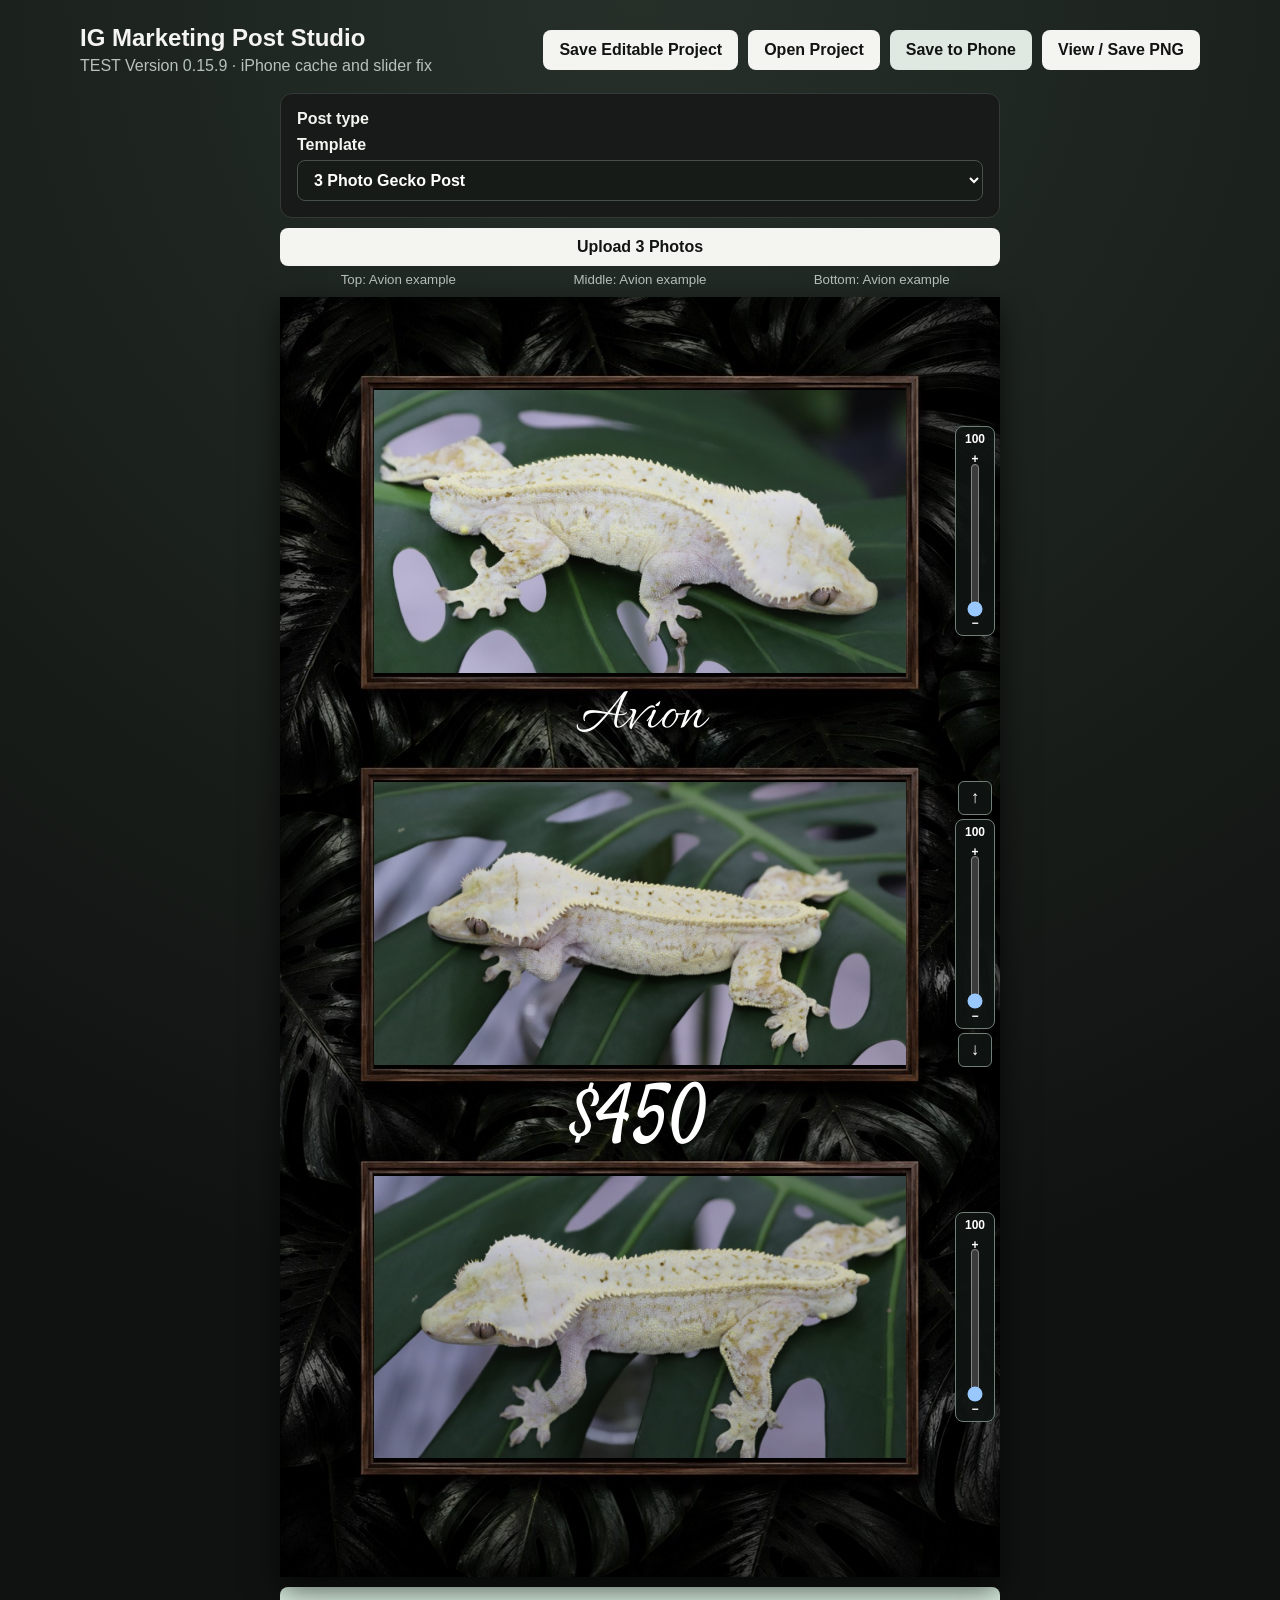
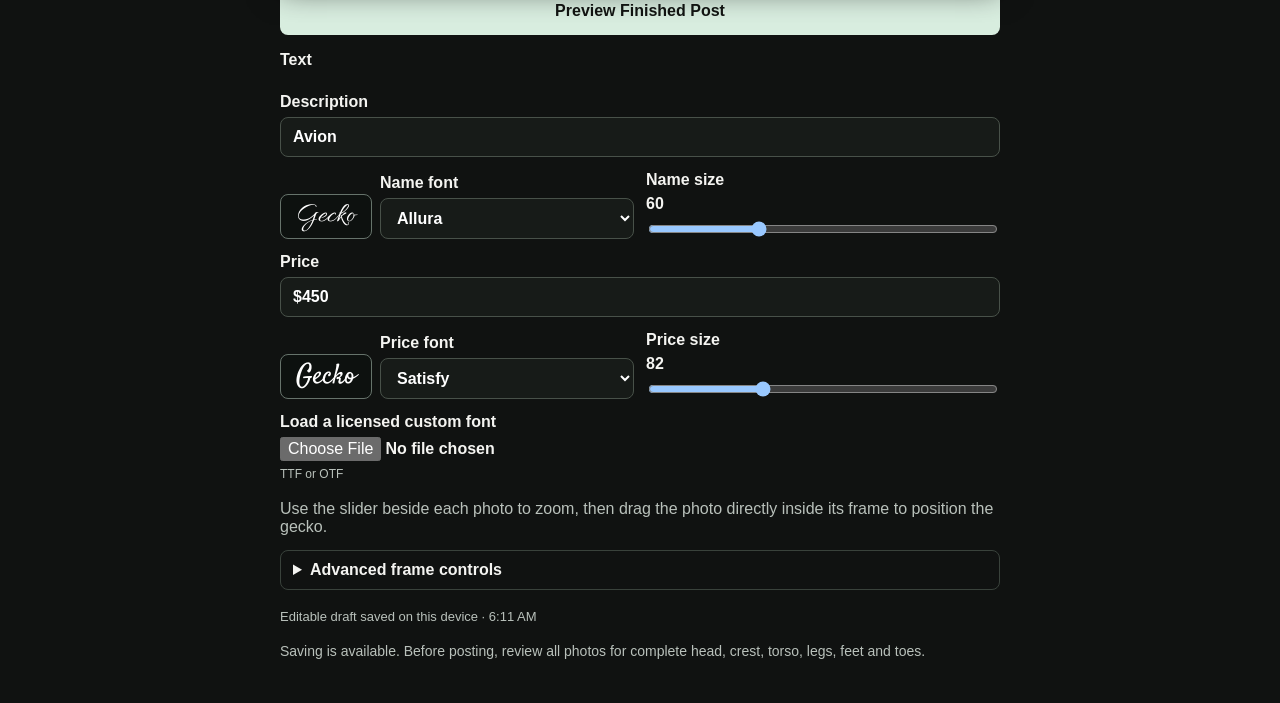
==== test-v159.html @ 281215d4 "Add isolated iPhone UAT for v0.15.9" ====
<!doctype html>
<html lang="en">
<head>
  <meta charset="utf-8">
  <meta name="viewport" content="width=device-width,initial-scale=1">
  <meta name="theme-color" content="#101211">
  <meta name="apple-mobile-web-app-capable" content="yes">
  <meta name="apple-mobile-web-app-status-bar-style" content="black-translucent">
  <meta name="apple-mobile-web-app-title" content="CK Stories Test">
  <title>IG Marketing Post Studio — v0.15.9 Test</title>
  <link rel="apple-touch-icon" href="assets/apple-touch-icon.png">
  <link rel="preconnect" href="https://fonts.googleapis.com">
  <link rel="preconnect" href="https://fonts.gstatic.com" crossorigin>
  <link href="https://fonts.googleapis.com/css2?family=Alex+Brush&family=Allura&family=Birthstone&family=Bonheur+Royale&family=Carattere&family=Caveat:wght@400;500&family=Cedarville+Cursive&family=Corinthia:wght@400;700&family=Dancing+Script:wght@400;500&family=Dawning+of+a+New+Day&family=Ephesis&family=Great+Vibes&family=Homemade+Apple&family=Imperial+Script&family=Italianno&family=Lavishly+Yours&family=Lovers+Quarrel&family=Meow+Script&family=MonteCarlo&family=Mr+De+Haviland&family=Oooh+Baby&family=Parisienne&family=Petit+Formal+Script&family=Pinyon+Script&family=Qwitcher+Grypen:wght@400;700&family=Rochester&family=Sacramento&family=Satisfy&family=Style+Script&family=Tangerine:wght@400;700&family=Waterfall&family=Whisper&family=WindSong:wght@400;500&family=Yellowtail&display=swap" rel="stylesheet">
  <link rel="stylesheet" href="styles.css">
  <link rel="stylesheet" href="styles-v5.css">
  <link rel="stylesheet" href="styles-v6.css">
  <link rel="stylesheet" href="styles-v8.css">
  <link rel="stylesheet" href="styles-v9.css">
  <link rel="stylesheet" href="styles-v10.css">
  <link rel="stylesheet" href="styles-v11.css">
  <link rel="stylesheet" href="styles-v13-v159.css">
  <link rel="stylesheet" href="fontesk-fonts.css">
</head>
<body>
  <main><section class="editor">
    <header>
      <div><h1>IG Marketing Post Studio</h1><p>TEST Version 0.15.9 · iPhone cache and slider fix</p></div>
      <div class="primary-actions"><button id="save-project" type="button">Save Editable Project</button><button id="open-project" type="button">Open Project</button><button id="share" type="button" disabled>Save to Phone</button><button id="export" type="button" disabled>View / Save PNG</button></div>
      <input id="project-file" class="sr-only" type="file" accept=".geckopost,application/json">
    </header>
    <div class="workspace">
      <section class="preview-column">
        <section class="template-controls"><h2>Post type</h2><label>Template<select id="post-type"><option value="three">3 Photo Gecko Post</option><option value="two">2 Photo Gecko Post</option><option value="one">1 Photo Gecko Post</option></select></label><label id="orientation-control" hidden>Photo orientation<select id="photo-orientation"><option value="landscape">Landscape</option><option value="vertical">Vertical</option></select></label></section>
        <section class="upload-strip"><button type="button" id="upload-photos">Upload 3 Photos</button><div class="upload-statuses"><small id="photo-status-1">Top: Avion example</small><small id="photo-status-2">Middle: Avion example</small><small id="photo-status-3">Bottom: Avion example</small></div><input id="photo-files" class="sr-only" type="file" accept="image/jpeg,image/png,image/webp" multiple></section>
        <div class="canvas-stage"><canvas id="story" width="720" height="1280" aria-label="Instagram Story preview"></canvas><div id="photo-controls"></div></div>
        <button id="preview-action" type="button">Preview Finished Post</button>
      </section>
      <aside>
        <h2>Text</h2><label>Description<input id="description" value="Avion"></label>
        <div class="text-controls"><div class="font-choice"><span id="description-font-preview" class="font-sample">Gecko</span><label>Name font<select id="description-font" data-default="Allura"></select></label></div><label>Name size <output id="description-size-value">60</output><input id="description-size" type="range" min="20" max="150" value="60"></label></div>
        <label>Price<input id="price" value="$450"></label>
        <div class="text-controls"><div class="font-choice"><span id="price-font-preview" class="font-sample">Gecko</span><label>Price font<select id="price-font" data-default="Satisfy"></select></label></div><label>Price size <output id="price-size-value">82</output><input id="price-size" type="range" min="36" max="180" value="82"></label></div>
        <label>Load a licensed custom font<input id="custom-font-file" type="file" accept=".ttf,.otf,font/ttf,font/otf"><span id="font-status">TTF or OTF</span></label>
        <p class="hint">Use the slider beside each photo to zoom, then drag the photo directly inside its frame to position the gecko.</p>
        <details><summary>Advanced frame controls</summary><p>Vertical frame growth and movement require a frame-free background plus a transparent frame overlay. They remain locked with the current flattened master to prevent duplicated or damaged frame pixels.</p></details>
        <p id="autosave-status">Editable draft saves automatically on this device.</p><p id="status" role="status">Saving is available.</p>
      </aside>
    </div>
  </section></main>
  <dialog id="save-preview"><div class="save-preview-card"><h2>Save this image to Photos</h2><p>Press and hold the finished image, then choose <strong>Save to Photos</strong> or <strong>Save Image</strong>.</p><img id="save-preview-image" alt="Finished Instagram Story ready to save"><div class="save-preview-actions"><button id="retry-share" type="button">Open Share Sheet</button><button id="close-preview" type="button">Close</button></div></div></dialog>
  <script src="app.js?v=159-test"></script>
</body>
</html>
---- styles.css ----
:root{color-scheme:dark;font-family:Segoe UI,Arial,sans-serif;background:#101211;color:#f4f4f1}*{box-sizing:border-box}body{margin:0;background:radial-gradient(circle at top,#263029,#101211 55%)}main{padding:24px}.editor{max-width:1120px;margin:auto}header{display:flex;align-items:center;justify-content:space-between;gap:20px;margin-bottom:18px}h1{margin:0;font-size:24px}h2{font-size:16px;margin:0 0 10px}p{color:#b9c1bb;margin:5px 0 0}.workspace{display:grid;grid-template-columns:minmax(320px,540px) minmax(280px,1fr);gap:24px;align-items:start}canvas{display:block;width:100%;height:auto;background:#000;box-shadow:0 16px 48px #0008;cursor:grab;touch-action:none}aside{display:grid;gap:14px;position:sticky;top:18px}label{display:grid;gap:6px;font-weight:600}input,button,select{font:inherit}input[type=text],input:not([type]),select{width:100%;padding:10px 12px;border:1px solid #485149;border-radius:8px;background:#171b18;color:#fff}.loaders{padding:12px;border:1px solid #667068;border-radius:10px;background:#1d231f;display:grid;grid-template-columns:repeat(3,1fr);gap:10px}.loaders h2{grid-column:1/-1}.loaders input{max-width:100%;font-size:12px}.text-controls{display:grid;grid-template-columns:1fr 1fr;gap:12px}.text-controls output{font-variant-numeric:tabular-nums}.photo{padding:12px;border:1px solid #39423b;border-radius:10px;background:#171b18}.photo h2{font-size:16px;margin:0 0 10px}.row{display:grid;grid-template-columns:72px 1fr 48px;gap:8px;align-items:center;margin:8px 0}.row output{text-align:right;font-variant-numeric:tabular-nums}.safe{display:flex;grid-template-columns:none;align-items:flex-start;gap:8px;font-weight:500;margin-top:10px}.safe input{margin-top:3px}details{padding:10px 12px;border:1px solid #39423b;border-radius:8px}summary{cursor:pointer;font-weight:700}button{padding:11px 16px;border:0;border-radius:8px;background:#f4f4f1;color:#121412;font-weight:700;cursor:pointer}button:disabled{opacity:.35;cursor:not-allowed}#status{font-size:14px}@media(max-width:760px){main{padding:14px}.workspace{grid-template-columns:1fr}.text-controls,.loaders{grid-template-columns:1fr}.loaders h2{grid-column:auto}aside{position:static}}
---- styles-v5.css ----
.loaders label {
  padding: 10px;
  background: #111512;
  border-radius: 8px;
}

.loaders input[type="file"] {
  width: 100%;
  padding: 8px 0;
}

.loaders span,
#font-status {
  color: #b9c1bb;
  font-size: 12px;
  font-weight: 400;
  overflow-wrap: anywhere;
}
---- styles-v6.css ----
.sr-only{position:absolute;width:1px;height:1px;padding:0;margin:-1px;overflow:hidden;clip:rect(0,0,0,0);white-space:nowrap;border:0}
.drop-zone{min-height:126px;padding:14px;border:2px dashed #69766c;border-radius:10px;background:#111512;display:flex;flex-direction:column;align-items:center;justify-content:center;gap:7px;text-align:center;cursor:pointer;transition:background .15s,border-color .15s}
.drop-zone:hover,.drop-zone.dragging{background:#263129;border-color:#fff}
.drop-zone.loaded{border-style:solid;border-color:#9db6a2}
.drop-zone span,.drop-zone small{color:#b9c1bb}
.drop-zone small{overflow-wrap:anywhere}
---- styles-v8.css ----
.photo-order{padding:12px;border:1px solid #667068;border-radius:10px;background:#171b18;display:grid;gap:8px}
.order-row{display:flex;align-items:center;justify-content:space-between;gap:12px;padding:8px 0;border-bottom:1px solid #39423b}
.order-row:last-child{border-bottom:0}
.order-row>div{display:flex;flex-direction:column;gap:5px}
.order-button{width:38px;height:30px;padding:0;font-size:20px;line-height:1}
---- styles-v9.css ----
.compact-photos .order-row{display:grid;grid-template-columns:1fr auto auto}
.compact-photos .order-row>span{display:grid;gap:3px}
.compact-photos small{color:#b9c1bb;font-weight:400;overflow-wrap:anywhere}
.upload-button{padding:8px 14px}
---- styles-v10.css ----
.primary-actions{display:flex;gap:10px;flex-wrap:wrap;justify-content:flex-end}
#share{background:#dfe9e1}
@media(max-width:760px){main{padding:10px}header{align-items:stretch;flex-direction:column}.primary-actions{display:grid;grid-template-columns:1fr 1fr;position:sticky;top:0;z-index:5;background:#101211;padding:8px 0}.primary-actions button{padding:14px 8px}.workspace{gap:14px}canvas{box-shadow:none}.compact-photos .order-row{grid-template-columns:1fr auto auto}.upload-button{min-height:44px}.order-button{width:44px;height:36px}input[type="range"]{min-height:32px}aside{gap:12px}}
---- styles-v11.css ----
.template-controls{display:grid;gap:.7rem;padding:1rem;border:1px solid #343936;border-radius:12px;background:#171a18}
.template-controls h2{margin:0}
.template-controls label{margin:0}
[hidden]{display:none!important}
---- styles-v13-v159.css ----
#autosave-status{font-size:13px}
#share:disabled,#export:disabled{opacity:.62;background:#7f8881;color:#fff}
#save-preview{width:min(94vw,620px);max-height:94vh;padding:0;border:1px solid #516057;border-radius:16px;background:#101412;color:#fff}
#save-preview::backdrop{background:#000c}
.save-preview-card{padding:18px;text-align:center}.save-preview-card h2{margin:0 0 8px}.save-preview-card p{line-height:1.4}
#save-preview-image{display:block;max-width:100%;max-height:68vh;margin:12px auto;border:1px solid #66736b;background:#000;touch-action:auto;-webkit-user-select:auto;user-select:auto}
.save-preview-actions{display:flex;gap:10px;justify-content:center}.save-preview-actions button{min-height:48px}
.workspace{display:block}.preview-column,aside{width:min(100%,720px);margin:0 auto}.preview-column{display:grid;gap:10px}.template-controls{display:grid;gap:8px}
.upload-strip{display:grid;gap:6px}.upload-strip button{width:100%;padding:10px 8px}.upload-statuses{display:grid;grid-template-columns:repeat(3,1fr);gap:5px}.upload-strip small{overflow:hidden;text-overflow:ellipsis;white-space:nowrap;color:#b9c1bb;text-align:center}
.canvas-stage{position:relative;width:100%;aspect-ratio:9/16;background:#0b100e;overflow:hidden;box-shadow:0 12px 30px #000a}.canvas-stage canvas{width:100%;height:100%;object-fit:contain;touch-action:none;box-shadow:none}
#photo-controls{position:absolute;inset:0;pointer-events:none}.photo-compact{position:absolute;right:5px;transform:translateY(-50%);z-index:4;padding:0;border:0;pointer-events:auto}.photo-compact:nth-child(2){display:flex;flex-direction:column;align-items:center;gap:4px}
.zoom-control{position:relative;display:block;width:40px;height:210px;padding:0;border:1px solid #718077;border-radius:8px;background:#101412ed;color:#fff;font-size:12px}.zoom-control input{position:absolute;left:50%;top:54%;width:154px;height:28px;margin:0;transform:translate(-50%,-50%) rotate(-90deg);transform-origin:center;writing-mode:horizontal-tb;direction:ltr}.zoom-control span{position:absolute;left:0;width:100%;text-align:center;font-weight:700}.zoom-control span:first-child{bottom:5px}.zoom-control span:nth-of-type(2){top:25px}.zoom-control output{position:absolute;top:5px;left:0;width:100%;text-align:center;font-size:12px}.photo-compact:nth-child(2) .zoom-control{order:1}.middle-order{display:contents}.middle-order button{width:34px;height:34px;padding:0;border:1px solid #718077;border-radius:6px;background:#101412e8;color:#fff;font-size:17px}.middle-order button:first-child{order:0}.middle-order button:last-child{order:2}
#preview-action{width:100%;min-height:48px;background:#d9eee0}aside{position:static;margin-top:16px;padding-bottom:20px}
.font-choice{display:grid;grid-template-columns:minmax(68px,92px) minmax(0,1fr);gap:8px;align-items:end}.font-sample{display:flex;align-items:center;justify-content:center;min-height:45px;padding:4px;border:1px solid #66736b;border-radius:8px;background:#0d110f;color:#fff;font-size:28px;font-weight:400;line-height:1;overflow:hidden}.font-choice label{min-width:0}.font-choice select{min-width:0}
@media(max-width:900px){
body{padding-bottom:78px}main{padding:0}header{margin:0;padding:12px 14px}.primary-actions{position:fixed;left:0;right:0;bottom:0;top:auto;z-index:20;grid-template-columns:repeat(4,1fr);gap:4px;padding:7px;background:#101211f2;border-top:1px solid #39423b}.primary-actions button{min-height:54px;padding:7px 4px;font-size:12px;line-height:1.15}
.preview-column{width:100%}.template-controls,.upload-strip{padding:0 10px}.template-controls h2{display:none}.template-controls label{grid-template-columns:78px 1fr;align-items:center}.upload-strip{gap:5px}.upload-strip button{font-size:13px;min-height:44px}.upload-strip small{font-size:10px}
.canvas-stage{width:100%;height:auto;aspect-ratio:9/16}.canvas-stage canvas{touch-action:none}#preview-action{border-radius:0}aside{width:100%;padding:0 14px 14px;margin-top:14px}.text-controls{grid-template-columns:minmax(0,1.3fr) minmax(0,1fr)}.font-choice{grid-template-columns:74px minmax(0,1fr);gap:6px}.font-sample{font-size:24px}.zoom-control{width:38px;height:190px}.zoom-control input{width:138px;height:30px}
}
---- fontesk-fonts.css ----
@font-face{font-family:'Kipish';src:url('assets/fonts/kipish-regular.ttf') format('truetype');font-display:swap}
@font-face{font-family:'Witchwoode';src:url('assets/fonts/witchwoode-regular.woff2') format('woff2');font-display:swap}
@font-face{font-family:'Royalty Free';src:url('assets/fonts/royalty-free.ttf') format('truetype');font-display:swap}
@font-face{font-family:'Sekaiwo';src:url('assets/fonts/sekaiwo-regular.ttf') format('truetype');font-display:swap}
@font-face{font-family:'Showclick';src:url('assets/fonts/showclick.ttf') format('truetype');font-display:swap}
@font-face{font-family:'Marti';src:url('assets/fonts/marti.otf') format('opentype');font-display:swap}
@font-face{font-family:'Star Rust';src:url('assets/fonts/star-rust.otf') format('opentype');font-display:swap}
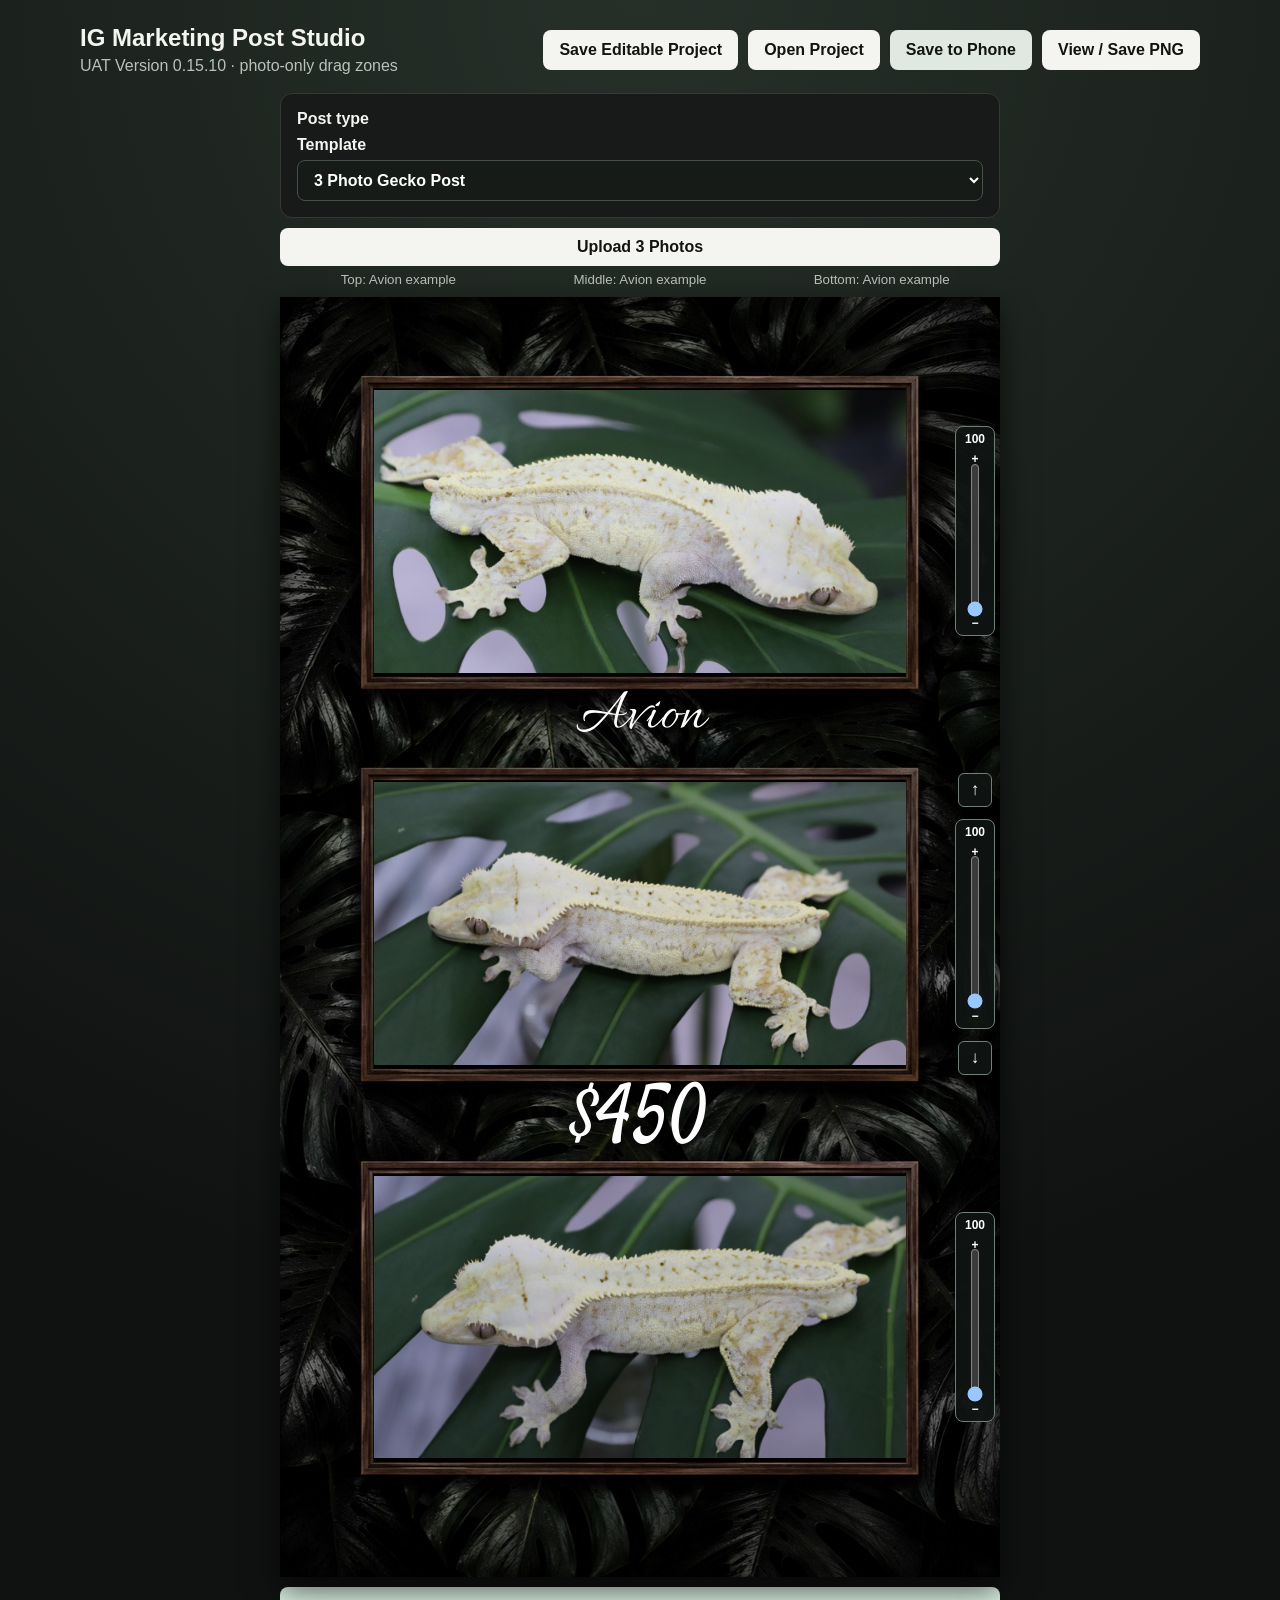
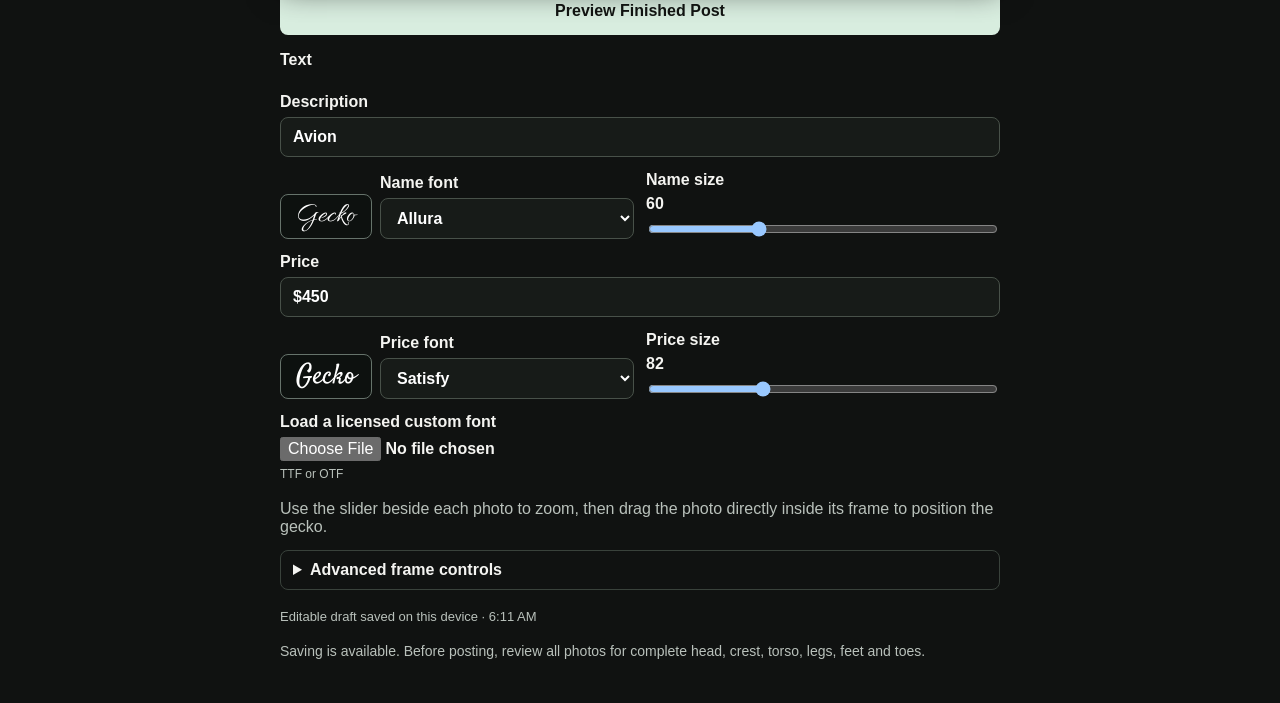
==== commit c665087c: "Improve iPhone scrolling in UAT v0.15.10" ====
--- a/test-v159.html
+++ b/test-v159.html
@@ -25,7 +25,7 @@
 <body>
   <main><section class="editor">
     <header>
-      <div><h1>IG Marketing Post Studio</h1><p>TEST Version 0.15.9 · iPhone cache and slider fix</p></div>
+      <div><h1>IG Marketing Post Studio</h1><p>UAT Version 0.15.10 · photo-only drag zones</p></div>
       <div class="primary-actions"><button id="save-project" type="button">Save Editable Project</button><button id="open-project" type="button">Open Project</button><button id="share" type="button" disabled>Save to Phone</button><button id="export" type="button" disabled>View / Save PNG</button></div>
       <input id="project-file" class="sr-only" type="file" accept=".geckopost,application/json">
     </header>
@@ -50,5 +50,6 @@
   </section></main>
   <dialog id="save-preview"><div class="save-preview-card"><h2>Save this image to Photos</h2><p>Press and hold the finished image, then choose <strong>Save to Photos</strong> or <strong>Save Image</strong>.</p><img id="save-preview-image" alt="Finished Instagram Story ready to save"><div class="save-preview-actions"><button id="retry-share" type="button">Open Share Sheet</button><button id="close-preview" type="button">Close</button></div></div></dialog>
   <script src="app.js?v=159-test"></script>
+  <script src="uat-v1510.js"></script>
 </body>
 </html>
--- a/styles-v13-v159.css
+++ b/styles-v13-v159.css
@@ -7,13 +7,13 @@
 .save-preview-actions{display:flex;gap:10px;justify-content:center}.save-preview-actions button{min-height:48px}
 .workspace{display:block}.preview-column,aside{width:min(100%,720px);margin:0 auto}.preview-column{display:grid;gap:10px}.template-controls{display:grid;gap:8px}
 .upload-strip{display:grid;gap:6px}.upload-strip button{width:100%;padding:10px 8px}.upload-statuses{display:grid;grid-template-columns:repeat(3,1fr);gap:5px}.upload-strip small{overflow:hidden;text-overflow:ellipsis;white-space:nowrap;color:#b9c1bb;text-align:center}
-.canvas-stage{position:relative;width:100%;aspect-ratio:9/16;background:#0b100e;overflow:hidden;box-shadow:0 12px 30px #000a}.canvas-stage canvas{width:100%;height:100%;object-fit:contain;touch-action:none;box-shadow:none}
-#photo-controls{position:absolute;inset:0;pointer-events:none}.photo-compact{position:absolute;right:5px;transform:translateY(-50%);z-index:4;padding:0;border:0;pointer-events:auto}.photo-compact:nth-child(2){display:flex;flex-direction:column;align-items:center;gap:4px}
-.zoom-control{position:relative;display:block;width:40px;height:210px;padding:0;border:1px solid #718077;border-radius:8px;background:#101412ed;color:#fff;font-size:12px}.zoom-control input{position:absolute;left:50%;top:54%;width:154px;height:28px;margin:0;transform:translate(-50%,-50%) rotate(-90deg);transform-origin:center;writing-mode:horizontal-tb;direction:ltr}.zoom-control span{position:absolute;left:0;width:100%;text-align:center;font-weight:700}.zoom-control span:first-child{bottom:5px}.zoom-control span:nth-of-type(2){top:25px}.zoom-control output{position:absolute;top:5px;left:0;width:100%;text-align:center;font-size:12px}.photo-compact:nth-child(2) .zoom-control{order:1}.middle-order{display:contents}.middle-order button{width:34px;height:34px;padding:0;border:1px solid #718077;border-radius:6px;background:#101412e8;color:#fff;font-size:17px}.middle-order button:first-child{order:0}.middle-order button:last-child{order:2}
+.canvas-stage{position:relative;width:100%;aspect-ratio:9/16;background:#0b100e;overflow:hidden;box-shadow:0 12px 30px #000a}.canvas-stage canvas{width:100%;height:100%;object-fit:contain;touch-action:pan-y;box-shadow:none}
+#photo-controls{position:absolute;inset:0;pointer-events:none}.photo-drag-zone{position:absolute;z-index:3;pointer-events:auto;touch-action:none}.photo-compact{position:absolute;right:5px;transform:translateY(-50%);z-index:4;padding:0;border:0;pointer-events:auto}.photo-compact.middle-photo-control{display:flex;flex-direction:column;align-items:center;gap:12px}
+.zoom-control{position:relative;display:block;width:40px;height:210px;padding:0;border:1px solid #718077;border-radius:8px;background:#101412ed;color:#fff;font-size:12px}.zoom-control input{position:absolute;left:50%;top:54%;width:154px;height:28px;margin:0;transform:translate(-50%,-50%) rotate(-90deg);transform-origin:center;writing-mode:horizontal-tb;direction:ltr}.zoom-control span{position:absolute;left:0;width:100%;text-align:center;font-weight:700}.zoom-control span:first-child{bottom:5px}.zoom-control span:nth-of-type(2){top:25px}.zoom-control output{position:absolute;top:5px;left:0;width:100%;text-align:center;font-size:12px}.photo-compact.middle-photo-control .zoom-control{order:1}.middle-order{display:contents}.middle-order button{width:34px;height:34px;padding:0;border:1px solid #718077;border-radius:6px;background:#101412e8;color:#fff;font-size:17px}.middle-order button:first-child{order:0}.middle-order button:last-child{order:2}
 #preview-action{width:100%;min-height:48px;background:#d9eee0}aside{position:static;margin-top:16px;padding-bottom:20px}
 .font-choice{display:grid;grid-template-columns:minmax(68px,92px) minmax(0,1fr);gap:8px;align-items:end}.font-sample{display:flex;align-items:center;justify-content:center;min-height:45px;padding:4px;border:1px solid #66736b;border-radius:8px;background:#0d110f;color:#fff;font-size:28px;font-weight:400;line-height:1;overflow:hidden}.font-choice label{min-width:0}.font-choice select{min-width:0}
 @media(max-width:900px){
-body{padding-bottom:78px}main{padding:0}header{margin:0;padding:12px 14px}.primary-actions{position:fixed;left:0;right:0;bottom:0;top:auto;z-index:20;grid-template-columns:repeat(4,1fr);gap:4px;padding:7px;background:#101211f2;border-top:1px solid #39423b}.primary-actions button{min-height:54px;padding:7px 4px;font-size:12px;line-height:1.15}
+body{padding-bottom:118px;scroll-padding-bottom:118px}main{padding:0}header{margin:0;padding:12px 14px}.primary-actions{position:fixed;left:0;right:0;bottom:0;top:auto;z-index:20;grid-template-columns:repeat(4,1fr);gap:4px;padding:7px calc(7px + env(safe-area-inset-right)) calc(7px + env(safe-area-inset-bottom)) calc(7px + env(safe-area-inset-left));background:#101211f2;border-top:1px solid #39423b}.primary-actions button{min-height:54px;padding:7px 4px;font-size:12px;line-height:1.15}
 .preview-column{width:100%}.template-controls,.upload-strip{padding:0 10px}.template-controls h2{display:none}.template-controls label{grid-template-columns:78px 1fr;align-items:center}.upload-strip{gap:5px}.upload-strip button{font-size:13px;min-height:44px}.upload-strip small{font-size:10px}
-.canvas-stage{width:100%;height:auto;aspect-ratio:9/16}.canvas-stage canvas{touch-action:none}#preview-action{border-radius:0}aside{width:100%;padding:0 14px 14px;margin-top:14px}.text-controls{grid-template-columns:minmax(0,1.3fr) minmax(0,1fr)}.font-choice{grid-template-columns:74px minmax(0,1fr);gap:6px}.font-sample{font-size:24px}.zoom-control{width:38px;height:190px}.zoom-control input{width:138px;height:30px}
+.canvas-stage{width:100%;height:auto;aspect-ratio:9/16}.canvas-stage canvas{touch-action:pan-y}#preview-action{border-radius:0}aside{width:100%;padding:0 14px 48px;margin-top:14px}.text-controls{grid-template-columns:minmax(0,1.3fr) minmax(0,1fr)}.font-choice{grid-template-columns:74px minmax(0,1fr);gap:6px}.font-sample{font-size:24px}.zoom-control{width:38px;height:190px}.zoom-control input{width:138px;height:30px}
 }
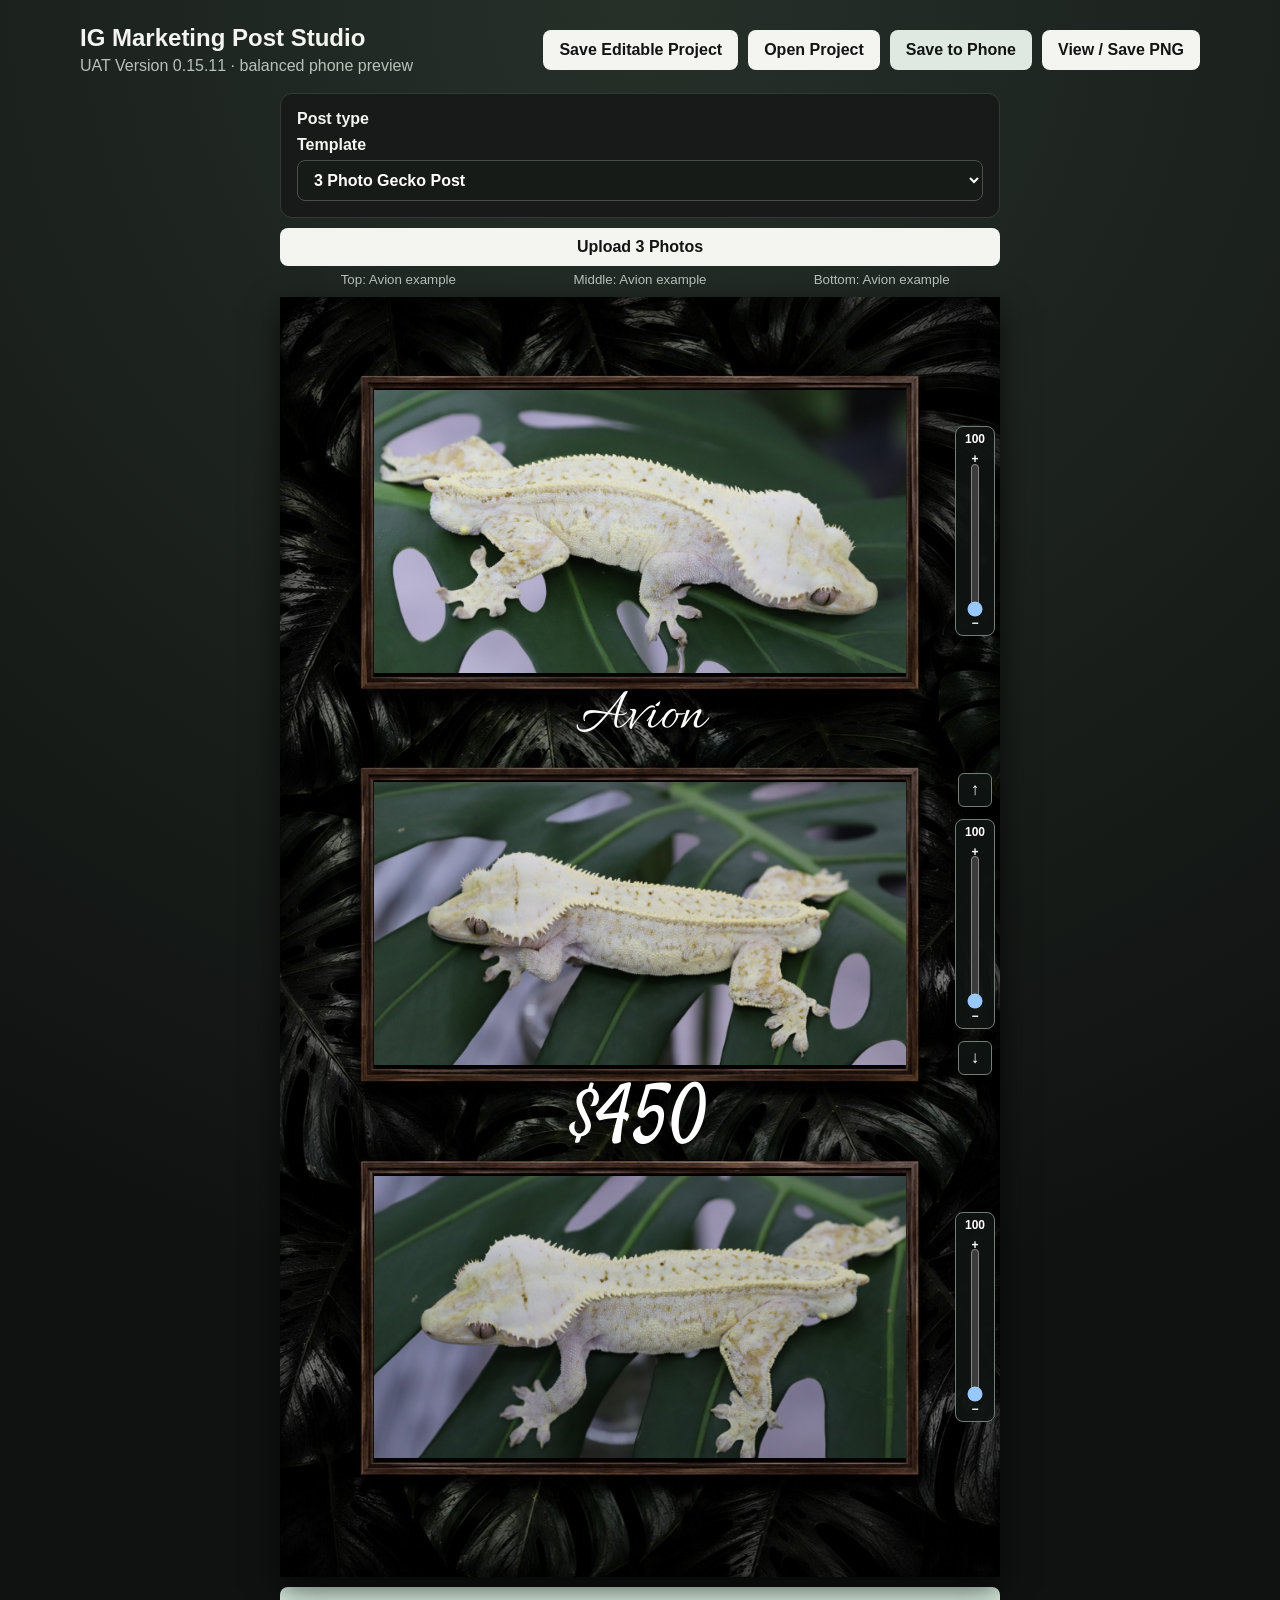
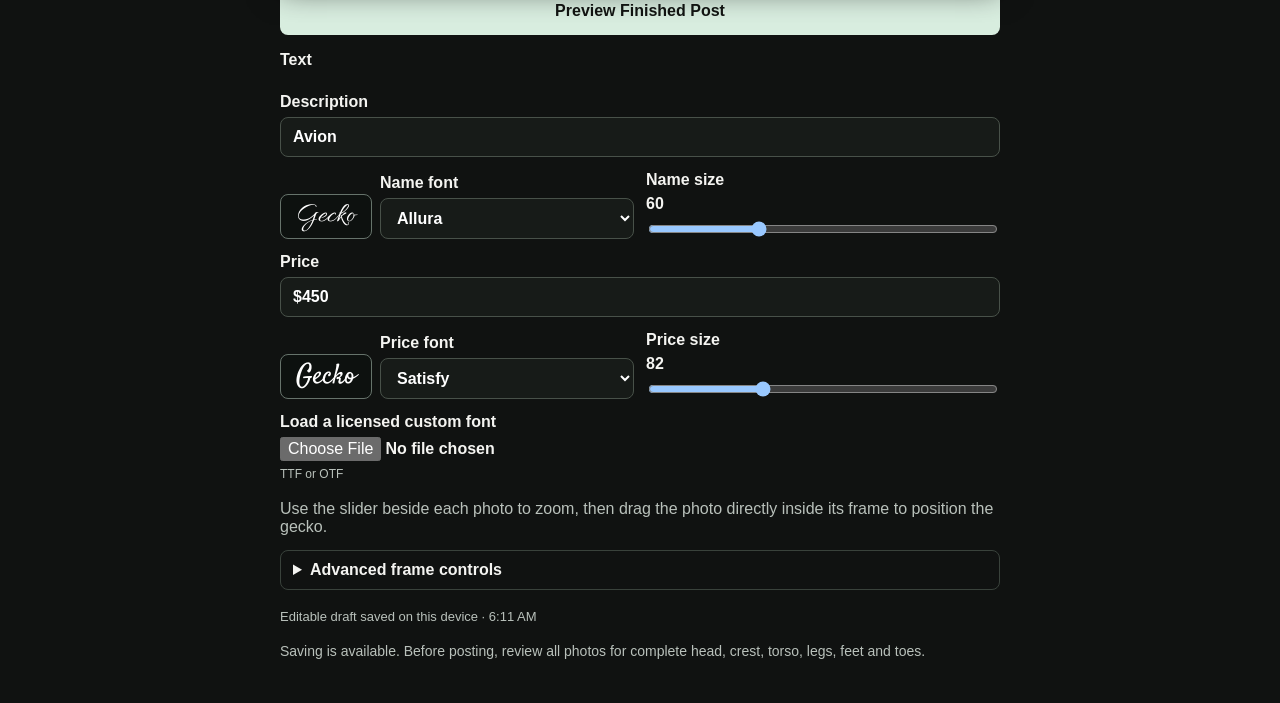
==== commit 2fa7eef1: "Balance phone preview and two-photo layout in UAT" ====
--- a/test-v159.html
+++ b/test-v159.html
@@ -19,13 +19,13 @@
   <link rel="stylesheet" href="styles-v9.css">
   <link rel="stylesheet" href="styles-v10.css">
   <link rel="stylesheet" href="styles-v11.css">
-  <link rel="stylesheet" href="styles-v13-v159.css">
+  <link rel="stylesheet" href="styles-v13-v159.css?v=1511">
   <link rel="stylesheet" href="fontesk-fonts.css">
 </head>
 <body>
   <main><section class="editor">
     <header>
-      <div><h1>IG Marketing Post Studio</h1><p>UAT Version 0.15.10 · photo-only drag zones</p></div>
+      <div><h1>IG Marketing Post Studio</h1><p>UAT Version 0.15.11 · balanced phone preview</p></div>
       <div class="primary-actions"><button id="save-project" type="button">Save Editable Project</button><button id="open-project" type="button">Open Project</button><button id="share" type="button" disabled>Save to Phone</button><button id="export" type="button" disabled>View / Save PNG</button></div>
       <input id="project-file" class="sr-only" type="file" accept=".geckopost,application/json">
     </header>
@@ -50,6 +50,6 @@
   </section></main>
   <dialog id="save-preview"><div class="save-preview-card"><h2>Save this image to Photos</h2><p>Press and hold the finished image, then choose <strong>Save to Photos</strong> or <strong>Save Image</strong>.</p><img id="save-preview-image" alt="Finished Instagram Story ready to save"><div class="save-preview-actions"><button id="retry-share" type="button">Open Share Sheet</button><button id="close-preview" type="button">Close</button></div></div></dialog>
   <script src="app.js?v=159-test"></script>
-  <script src="uat-v1510.js"></script>
+  <script src="uat-v1510.js?v=1511"></script>
 </body>
 </html>
--- a/styles-v13-v159.css
+++ b/styles-v13-v159.css
@@ -9,11 +9,11 @@
 .upload-strip{display:grid;gap:6px}.upload-strip button{width:100%;padding:10px 8px}.upload-statuses{display:grid;grid-template-columns:repeat(3,1fr);gap:5px}.upload-strip small{overflow:hidden;text-overflow:ellipsis;white-space:nowrap;color:#b9c1bb;text-align:center}
 .canvas-stage{position:relative;width:100%;aspect-ratio:9/16;background:#0b100e;overflow:hidden;box-shadow:0 12px 30px #000a}.canvas-stage canvas{width:100%;height:100%;object-fit:contain;touch-action:pan-y;box-shadow:none}
 #photo-controls{position:absolute;inset:0;pointer-events:none}.photo-drag-zone{position:absolute;z-index:3;pointer-events:auto;touch-action:none}.photo-compact{position:absolute;right:5px;transform:translateY(-50%);z-index:4;padding:0;border:0;pointer-events:auto}.photo-compact.middle-photo-control{display:flex;flex-direction:column;align-items:center;gap:12px}
-.zoom-control{position:relative;display:block;width:40px;height:210px;padding:0;border:1px solid #718077;border-radius:8px;background:#101412ed;color:#fff;font-size:12px}.zoom-control input{position:absolute;left:50%;top:54%;width:154px;height:28px;margin:0;transform:translate(-50%,-50%) rotate(-90deg);transform-origin:center;writing-mode:horizontal-tb;direction:ltr}.zoom-control span{position:absolute;left:0;width:100%;text-align:center;font-weight:700}.zoom-control span:first-child{bottom:5px}.zoom-control span:nth-of-type(2){top:25px}.zoom-control output{position:absolute;top:5px;left:0;width:100%;text-align:center;font-size:12px}.photo-compact.middle-photo-control .zoom-control{order:1}.middle-order{display:contents}.middle-order button{width:34px;height:34px;padding:0;border:1px solid #718077;border-radius:6px;background:#101412e8;color:#fff;font-size:17px}.middle-order button:first-child{order:0}.middle-order button:last-child{order:2}
+.zoom-control{position:relative;display:block;width:40px;height:210px;padding:0;border:1px solid #718077;border-radius:8px;background:#101412ed;color:#fff;font-size:12px}.zoom-control input{position:absolute;left:50%;top:54%;width:154px;height:28px;margin:0;transform:translate(-50%,-50%) rotate(-90deg);transform-origin:center;writing-mode:horizontal-tb;direction:ltr}.zoom-control span{position:absolute;left:0;width:100%;text-align:center;font-weight:700}.zoom-control span:first-child{bottom:5px}.zoom-control span:nth-of-type(2){top:25px}.zoom-control output{position:absolute;top:5px;left:0;width:100%;text-align:center;font-size:12px}.photo-compact.middle-photo-control .zoom-control{order:1}.middle-order{display:contents}.middle-order button{width:34px;height:34px;padding:0;border:1px solid #718077;border-radius:6px;background:#101412e8;color:#fff;font-size:17px}.middle-order button:first-child{order:0}.middle-order button:last-child{order:2}.order-button:disabled{display:none}
 #preview-action{width:100%;min-height:48px;background:#d9eee0}aside{position:static;margin-top:16px;padding-bottom:20px}
 .font-choice{display:grid;grid-template-columns:minmax(68px,92px) minmax(0,1fr);gap:8px;align-items:end}.font-sample{display:flex;align-items:center;justify-content:center;min-height:45px;padding:4px;border:1px solid #66736b;border-radius:8px;background:#0d110f;color:#fff;font-size:28px;font-weight:400;line-height:1;overflow:hidden}.font-choice label{min-width:0}.font-choice select{min-width:0}
 @media(max-width:900px){
 body{padding-bottom:118px;scroll-padding-bottom:118px}main{padding:0}header{margin:0;padding:12px 14px}.primary-actions{position:fixed;left:0;right:0;bottom:0;top:auto;z-index:20;grid-template-columns:repeat(4,1fr);gap:4px;padding:7px calc(7px + env(safe-area-inset-right)) calc(7px + env(safe-area-inset-bottom)) calc(7px + env(safe-area-inset-left));background:#101211f2;border-top:1px solid #39423b}.primary-actions button{min-height:54px;padding:7px 4px;font-size:12px;line-height:1.15}
 .preview-column{width:100%}.template-controls,.upload-strip{padding:0 10px}.template-controls h2{display:none}.template-controls label{grid-template-columns:78px 1fr;align-items:center}.upload-strip{gap:5px}.upload-strip button{font-size:13px;min-height:44px}.upload-strip small{font-size:10px}
-.canvas-stage{width:100%;height:auto;aspect-ratio:9/16}.canvas-stage canvas{touch-action:pan-y}#preview-action{border-radius:0}aside{width:100%;padding:0 14px 48px;margin-top:14px}.text-controls{grid-template-columns:minmax(0,1.3fr) minmax(0,1fr)}.font-choice{grid-template-columns:74px minmax(0,1fr);gap:6px}.font-sample{font-size:24px}.zoom-control{width:38px;height:190px}.zoom-control input{width:138px;height:30px}
+.canvas-stage{width:92%;height:auto;aspect-ratio:9/16;margin:0 auto}.canvas-stage canvas{touch-action:pan-y}#preview-action{width:92%;margin:0 auto;border-radius:8px}aside{width:100%;padding:0 14px 48px;margin-top:14px}.text-controls{grid-template-columns:minmax(0,1.3fr) minmax(0,1fr)}.font-choice{grid-template-columns:74px minmax(0,1fr);gap:6px}.font-sample{font-size:24px}.zoom-control{width:36px;height:176px}.zoom-control input{width:126px;height:30px}
 }
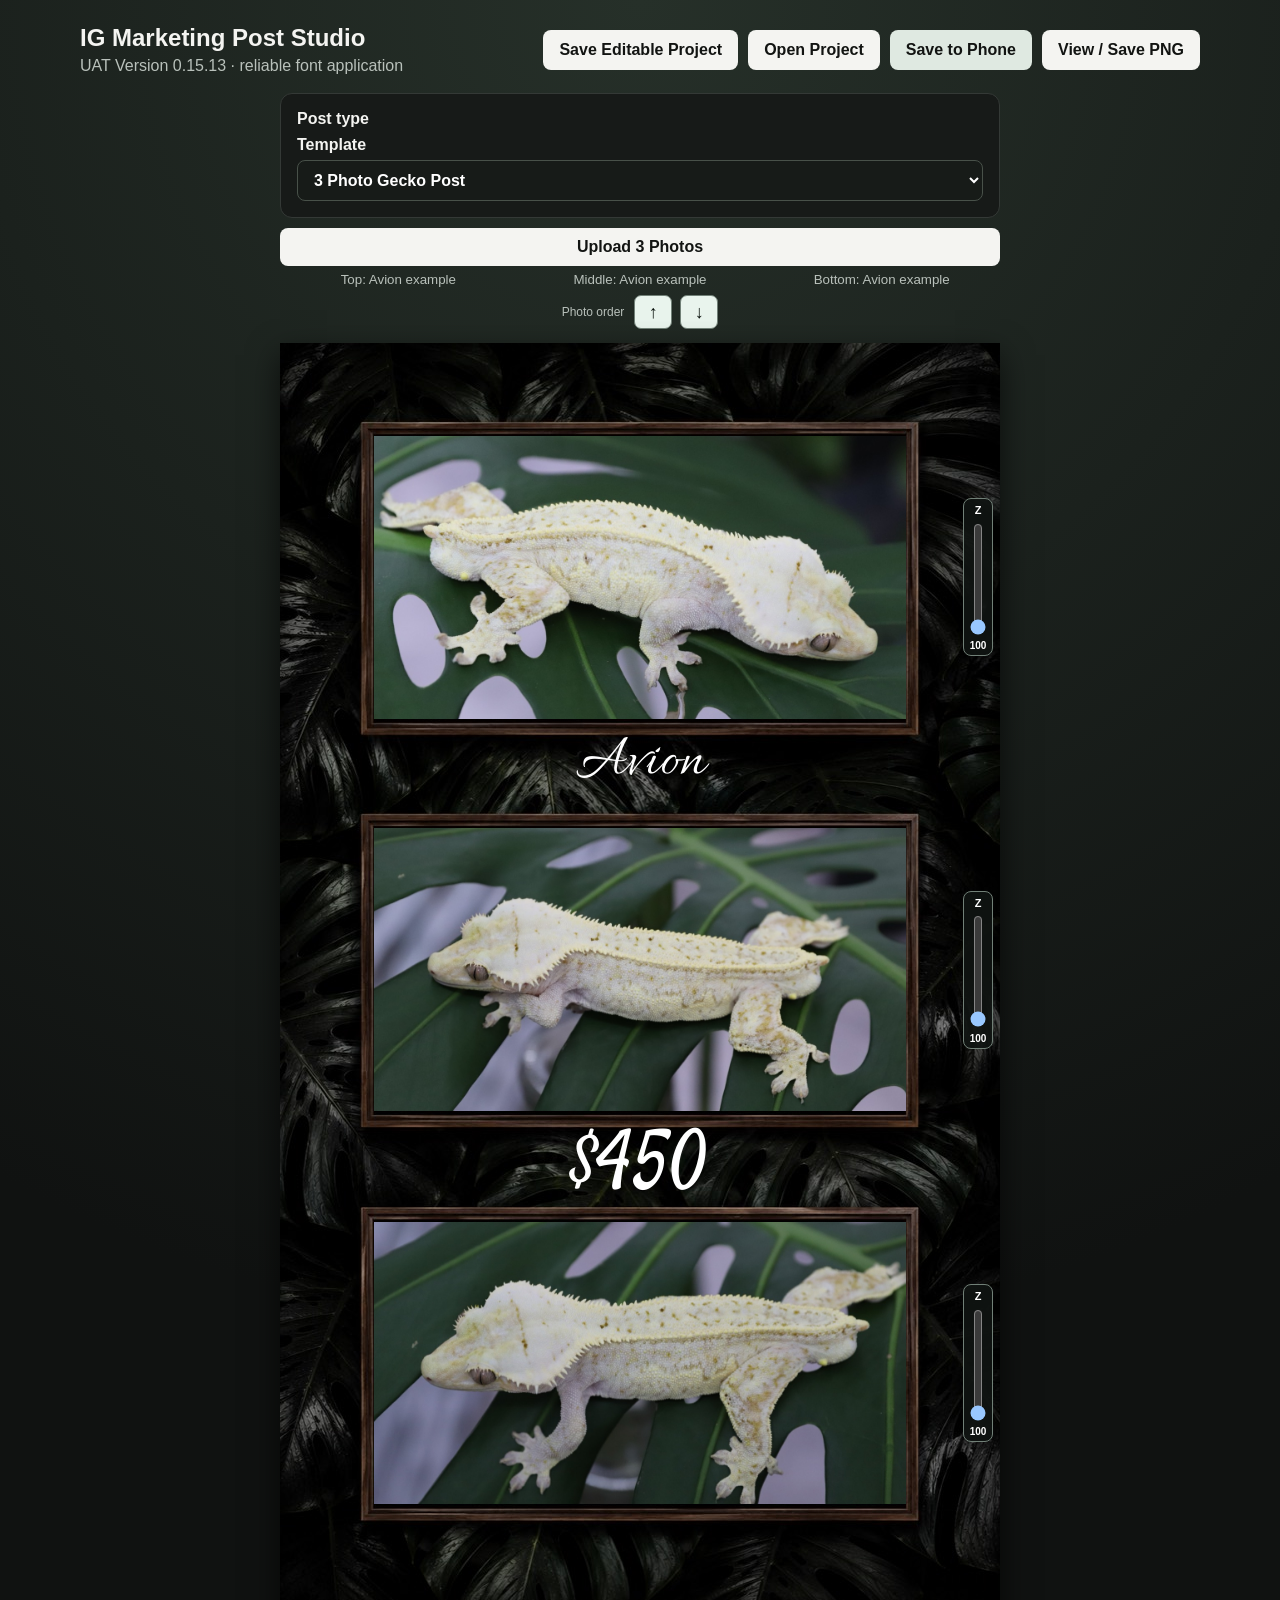
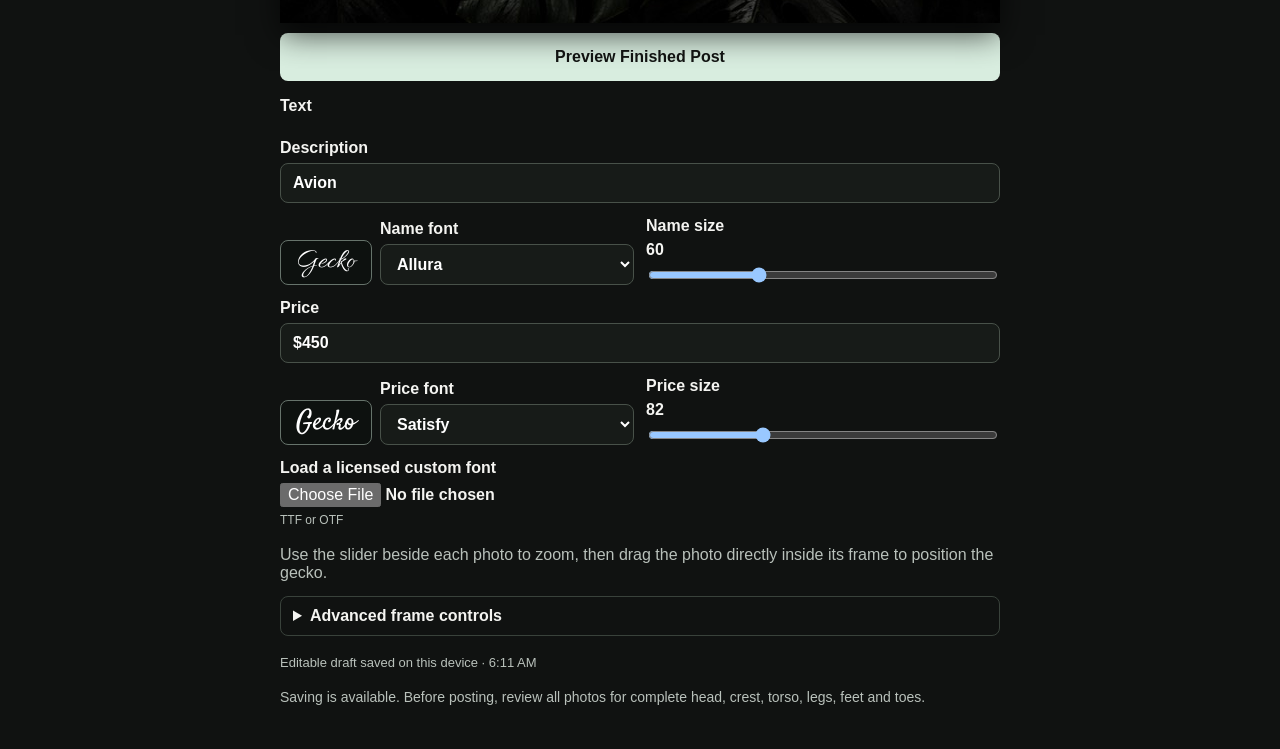
==== commit 934d67e0: "Lock artwork layout and fix font application in UAT" ====
--- a/test-v159.html
+++ b/test-v159.html
@@ -19,13 +19,13 @@
   <link rel="stylesheet" href="styles-v9.css">
   <link rel="stylesheet" href="styles-v10.css">
   <link rel="stylesheet" href="styles-v11.css">
-  <link rel="stylesheet" href="styles-v13-v159.css?v=1511">
+  <link rel="stylesheet" href="styles-v13-v159.css?v=1512">
   <link rel="stylesheet" href="fontesk-fonts.css">
 </head>
 <body>
   <main><section class="editor">
     <header>
-      <div><h1>IG Marketing Post Studio</h1><p>UAT Version 0.15.11 · balanced phone preview</p></div>
+      <div><h1>IG Marketing Post Studio</h1><p>UAT Version 0.15.13 · reliable font application</p></div>
       <div class="primary-actions"><button id="save-project" type="button">Save Editable Project</button><button id="open-project" type="button">Open Project</button><button id="share" type="button" disabled>Save to Phone</button><button id="export" type="button" disabled>View / Save PNG</button></div>
       <input id="project-file" class="sr-only" type="file" accept=".geckopost,application/json">
     </header>
@@ -50,6 +50,6 @@
   </section></main>
   <dialog id="save-preview"><div class="save-preview-card"><h2>Save this image to Photos</h2><p>Press and hold the finished image, then choose <strong>Save to Photos</strong> or <strong>Save Image</strong>.</p><img id="save-preview-image" alt="Finished Instagram Story ready to save"><div class="save-preview-actions"><button id="retry-share" type="button">Open Share Sheet</button><button id="close-preview" type="button">Close</button></div></div></dialog>
   <script src="app.js?v=159-test"></script>
-  <script src="uat-v1510.js?v=1511"></script>
+  <script src="uat-v1510.js?v=1513"></script>
 </body>
 </html>
--- a/styles-v13-v159.css
+++ b/styles-v13-v159.css
@@ -8,12 +8,12 @@
 .workspace{display:block}.preview-column,aside{width:min(100%,720px);margin:0 auto}.preview-column{display:grid;gap:10px}.template-controls{display:grid;gap:8px}
 .upload-strip{display:grid;gap:6px}.upload-strip button{width:100%;padding:10px 8px}.upload-statuses{display:grid;grid-template-columns:repeat(3,1fr);gap:5px}.upload-strip small{overflow:hidden;text-overflow:ellipsis;white-space:nowrap;color:#b9c1bb;text-align:center}
 .canvas-stage{position:relative;width:100%;aspect-ratio:9/16;background:#0b100e;overflow:hidden;box-shadow:0 12px 30px #000a}.canvas-stage canvas{width:100%;height:100%;object-fit:contain;touch-action:pan-y;box-shadow:none}
-#photo-controls{position:absolute;inset:0;pointer-events:none}.photo-drag-zone{position:absolute;z-index:3;pointer-events:auto;touch-action:none}.photo-compact{position:absolute;right:5px;transform:translateY(-50%);z-index:4;padding:0;border:0;pointer-events:auto}.photo-compact.middle-photo-control{display:flex;flex-direction:column;align-items:center;gap:12px}
-.zoom-control{position:relative;display:block;width:40px;height:210px;padding:0;border:1px solid #718077;border-radius:8px;background:#101412ed;color:#fff;font-size:12px}.zoom-control input{position:absolute;left:50%;top:54%;width:154px;height:28px;margin:0;transform:translate(-50%,-50%) rotate(-90deg);transform-origin:center;writing-mode:horizontal-tb;direction:ltr}.zoom-control span{position:absolute;left:0;width:100%;text-align:center;font-weight:700}.zoom-control span:first-child{bottom:5px}.zoom-control span:nth-of-type(2){top:25px}.zoom-control output{position:absolute;top:5px;left:0;width:100%;text-align:center;font-size:12px}.photo-compact.middle-photo-control .zoom-control{order:1}.middle-order{display:contents}.middle-order button{width:34px;height:34px;padding:0;border:1px solid #718077;border-radius:6px;background:#101412e8;color:#fff;font-size:17px}.middle-order button:first-child{order:0}.middle-order button:last-child{order:2}.order-button:disabled{display:none}
+#photo-controls{position:absolute;inset:0;pointer-events:none}.photo-drag-zone{position:absolute;z-index:3;pointer-events:auto;touch-action:none}.photo-compact{position:absolute;right:7px;transform:translateY(-50%);z-index:4;padding:0;border:0;pointer-events:auto}
+.zoom-control{position:relative;display:block;width:30px;height:158px;padding:0;border:1px solid #718077;border-radius:8px;background:#101412ed;color:#fff;font-size:11px}.zoom-control::before{content:'Z';position:absolute;top:5px;left:0;width:100%;text-align:center;font-weight:800}.zoom-control input{position:absolute;left:50%;top:51%;width:112px;height:26px;margin:0;transform:translate(-50%,-50%) rotate(-90deg);transform-origin:center;writing-mode:horizontal-tb;direction:ltr}.zoom-control span{display:none}.zoom-control output{position:absolute;bottom:4px;left:0;width:100%;text-align:center;font-size:10px}.photo-order-toolbar{display:flex;align-items:center;justify-content:center;gap:10px;padding:2px 0 4px;color:#b9c1bb;font-size:12px}.photo-order-toolbar .middle-order{display:flex;gap:8px}.middle-order button{width:38px;height:34px;padding:0;border:1px solid #718077;border-radius:7px;background:#e9f4ed;color:#09110c;font-size:18px}.order-button:disabled{display:none}
 #preview-action{width:100%;min-height:48px;background:#d9eee0}aside{position:static;margin-top:16px;padding-bottom:20px}
 .font-choice{display:grid;grid-template-columns:minmax(68px,92px) minmax(0,1fr);gap:8px;align-items:end}.font-sample{display:flex;align-items:center;justify-content:center;min-height:45px;padding:4px;border:1px solid #66736b;border-radius:8px;background:#0d110f;color:#fff;font-size:28px;font-weight:400;line-height:1;overflow:hidden}.font-choice label{min-width:0}.font-choice select{min-width:0}
 @media(max-width:900px){
 body{padding-bottom:118px;scroll-padding-bottom:118px}main{padding:0}header{margin:0;padding:12px 14px}.primary-actions{position:fixed;left:0;right:0;bottom:0;top:auto;z-index:20;grid-template-columns:repeat(4,1fr);gap:4px;padding:7px calc(7px + env(safe-area-inset-right)) calc(7px + env(safe-area-inset-bottom)) calc(7px + env(safe-area-inset-left));background:#101211f2;border-top:1px solid #39423b}.primary-actions button{min-height:54px;padding:7px 4px;font-size:12px;line-height:1.15}
 .preview-column{width:100%}.template-controls,.upload-strip{padding:0 10px}.template-controls h2{display:none}.template-controls label{grid-template-columns:78px 1fr;align-items:center}.upload-strip{gap:5px}.upload-strip button{font-size:13px;min-height:44px}.upload-strip small{font-size:10px}
-.canvas-stage{width:92%;height:auto;aspect-ratio:9/16;margin:0 auto}.canvas-stage canvas{touch-action:pan-y}#preview-action{width:92%;margin:0 auto;border-radius:8px}aside{width:100%;padding:0 14px 48px;margin-top:14px}.text-controls{grid-template-columns:minmax(0,1.3fr) minmax(0,1fr)}.font-choice{grid-template-columns:74px minmax(0,1fr);gap:6px}.font-sample{font-size:24px}.zoom-control{width:36px;height:176px}.zoom-control input{width:126px;height:30px}
+.canvas-stage{width:100%;height:auto;aspect-ratio:9/16;margin:0}.canvas-stage canvas{touch-action:pan-y}#preview-action{width:100%;margin:0;border-radius:0}aside{width:100%;padding:0 14px 48px;margin-top:14px}.text-controls{grid-template-columns:minmax(0,1.3fr) minmax(0,1fr)}.font-choice{grid-template-columns:74px minmax(0,1fr);gap:6px}.font-sample{font-size:24px}.zoom-control{width:30px;height:150px}.zoom-control input{width:106px;height:28px}
 }
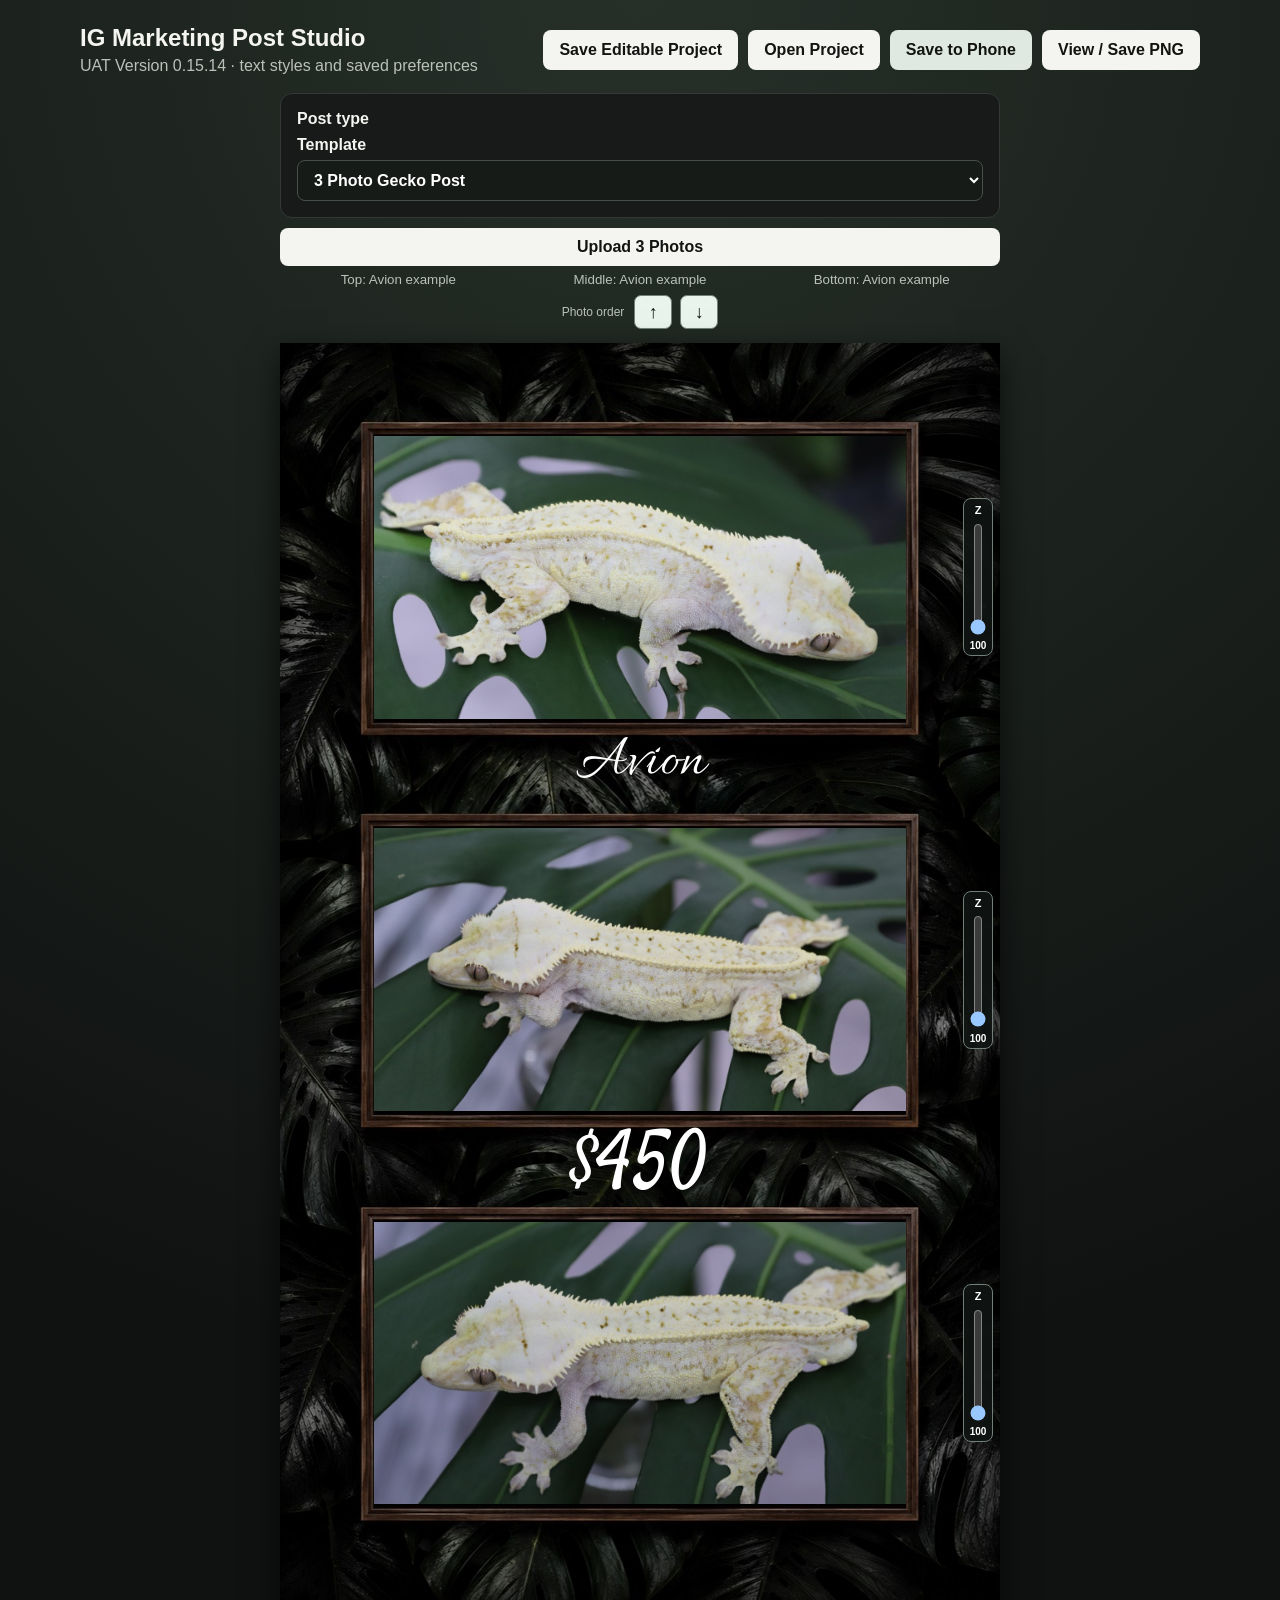
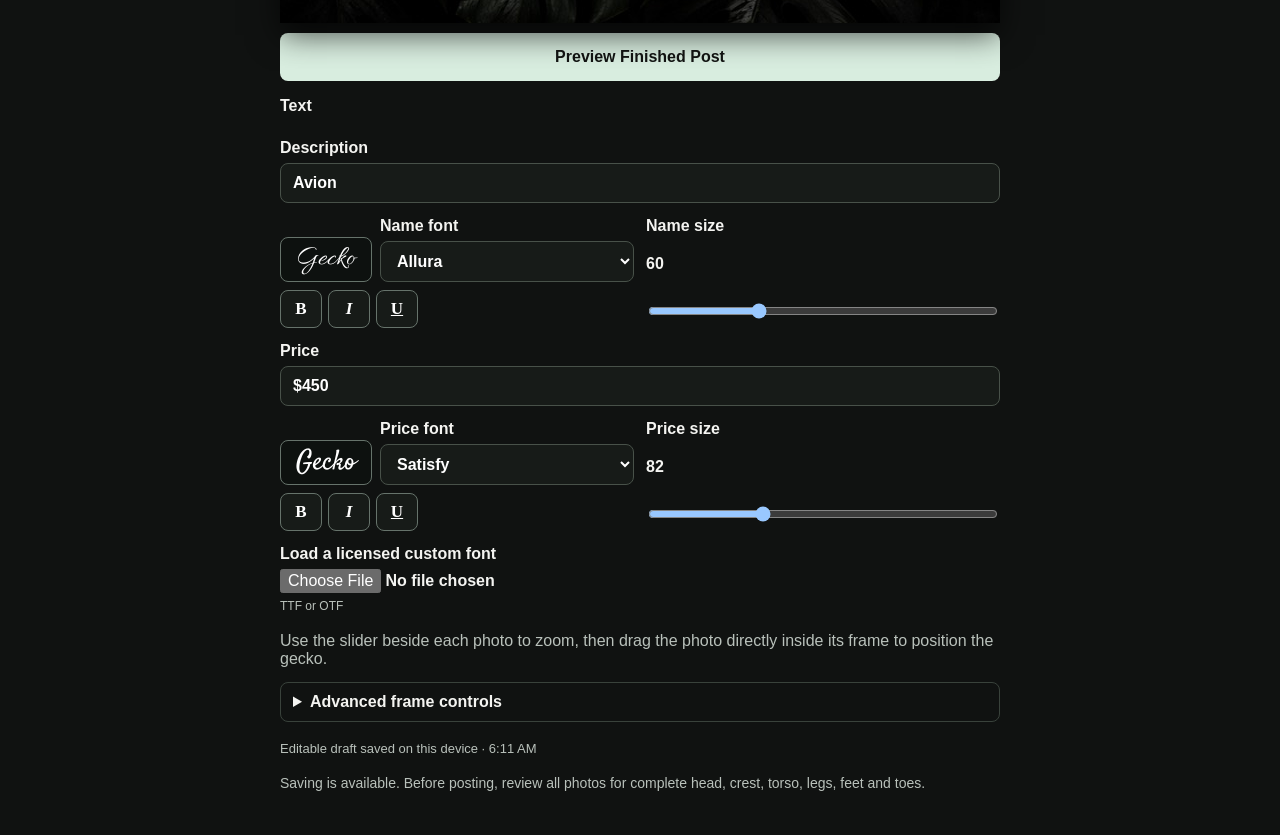
==== commit 5e3493c8: "Add persistent text styles to UAT" ====
--- a/test-v159.html
+++ b/test-v159.html
@@ -19,13 +19,13 @@
   <link rel="stylesheet" href="styles-v9.css">
   <link rel="stylesheet" href="styles-v10.css">
   <link rel="stylesheet" href="styles-v11.css">
-  <link rel="stylesheet" href="styles-v13-v159.css?v=1512">
+  <link rel="stylesheet" href="styles-v13-v159.css?v=1514">
   <link rel="stylesheet" href="fontesk-fonts.css">
 </head>
 <body>
   <main><section class="editor">
     <header>
-      <div><h1>IG Marketing Post Studio</h1><p>UAT Version 0.15.13 · reliable font application</p></div>
+      <div><h1>IG Marketing Post Studio</h1><p>UAT Version 0.15.14 · text styles and saved preferences</p></div>
       <div class="primary-actions"><button id="save-project" type="button">Save Editable Project</button><button id="open-project" type="button">Open Project</button><button id="share" type="button" disabled>Save to Phone</button><button id="export" type="button" disabled>View / Save PNG</button></div>
       <input id="project-file" class="sr-only" type="file" accept=".geckopost,application/json">
     </header>
@@ -50,6 +50,6 @@
   </section></main>
   <dialog id="save-preview"><div class="save-preview-card"><h2>Save this image to Photos</h2><p>Press and hold the finished image, then choose <strong>Save to Photos</strong> or <strong>Save Image</strong>.</p><img id="save-preview-image" alt="Finished Instagram Story ready to save"><div class="save-preview-actions"><button id="retry-share" type="button">Open Share Sheet</button><button id="close-preview" type="button">Close</button></div></div></dialog>
   <script src="app.js?v=159-test"></script>
-  <script src="uat-v1510.js?v=1513"></script>
+  <script src="uat-v1510.js?v=1514"></script>
 </body>
 </html>
--- a/styles-v13-v159.css
+++ b/styles-v13-v159.css
@@ -12,6 +12,7 @@
 .zoom-control{position:relative;display:block;width:30px;height:158px;padding:0;border:1px solid #718077;border-radius:8px;background:#101412ed;color:#fff;font-size:11px}.zoom-control::before{content:'Z';position:absolute;top:5px;left:0;width:100%;text-align:center;font-weight:800}.zoom-control input{position:absolute;left:50%;top:51%;width:112px;height:26px;margin:0;transform:translate(-50%,-50%) rotate(-90deg);transform-origin:center;writing-mode:horizontal-tb;direction:ltr}.zoom-control span{display:none}.zoom-control output{position:absolute;bottom:4px;left:0;width:100%;text-align:center;font-size:10px}.photo-order-toolbar{display:flex;align-items:center;justify-content:center;gap:10px;padding:2px 0 4px;color:#b9c1bb;font-size:12px}.photo-order-toolbar .middle-order{display:flex;gap:8px}.middle-order button{width:38px;height:34px;padding:0;border:1px solid #718077;border-radius:7px;background:#e9f4ed;color:#09110c;font-size:18px}.order-button:disabled{display:none}
 #preview-action{width:100%;min-height:48px;background:#d9eee0}aside{position:static;margin-top:16px;padding-bottom:20px}
 .font-choice{display:grid;grid-template-columns:minmax(68px,92px) minmax(0,1fr);gap:8px;align-items:end}.font-sample{display:flex;align-items:center;justify-content:center;min-height:45px;padding:4px;border:1px solid #66736b;border-radius:8px;background:#0d110f;color:#fff;font-size:28px;font-weight:400;line-height:1;overflow:hidden}.font-choice label{min-width:0}.font-choice select{min-width:0}
+.text-style-controls{grid-column:1/-1;display:flex;gap:6px}.text-style-controls button{width:42px;height:38px;padding:0;border:1px solid #66736b;background:#171b18;color:#fff;font-family:Georgia,serif;font-size:17px}.text-style-controls button[aria-pressed="true"]{background:#e9f4ed;color:#09110c;border-color:#e9f4ed}.text-style-controls button[data-style="bold"]{font-weight:800}.text-style-controls button[data-style="italic"]{font-style:italic}.text-style-controls button[data-style="underline"]{text-decoration:underline}
 @media(max-width:900px){
 body{padding-bottom:118px;scroll-padding-bottom:118px}main{padding:0}header{margin:0;padding:12px 14px}.primary-actions{position:fixed;left:0;right:0;bottom:0;top:auto;z-index:20;grid-template-columns:repeat(4,1fr);gap:4px;padding:7px calc(7px + env(safe-area-inset-right)) calc(7px + env(safe-area-inset-bottom)) calc(7px + env(safe-area-inset-left));background:#101211f2;border-top:1px solid #39423b}.primary-actions button{min-height:54px;padding:7px 4px;font-size:12px;line-height:1.15}
 .preview-column{width:100%}.template-controls,.upload-strip{padding:0 10px}.template-controls h2{display:none}.template-controls label{grid-template-columns:78px 1fr;align-items:center}.upload-strip{gap:5px}.upload-strip button{font-size:13px;min-height:44px}.upload-strip small{font-size:10px}
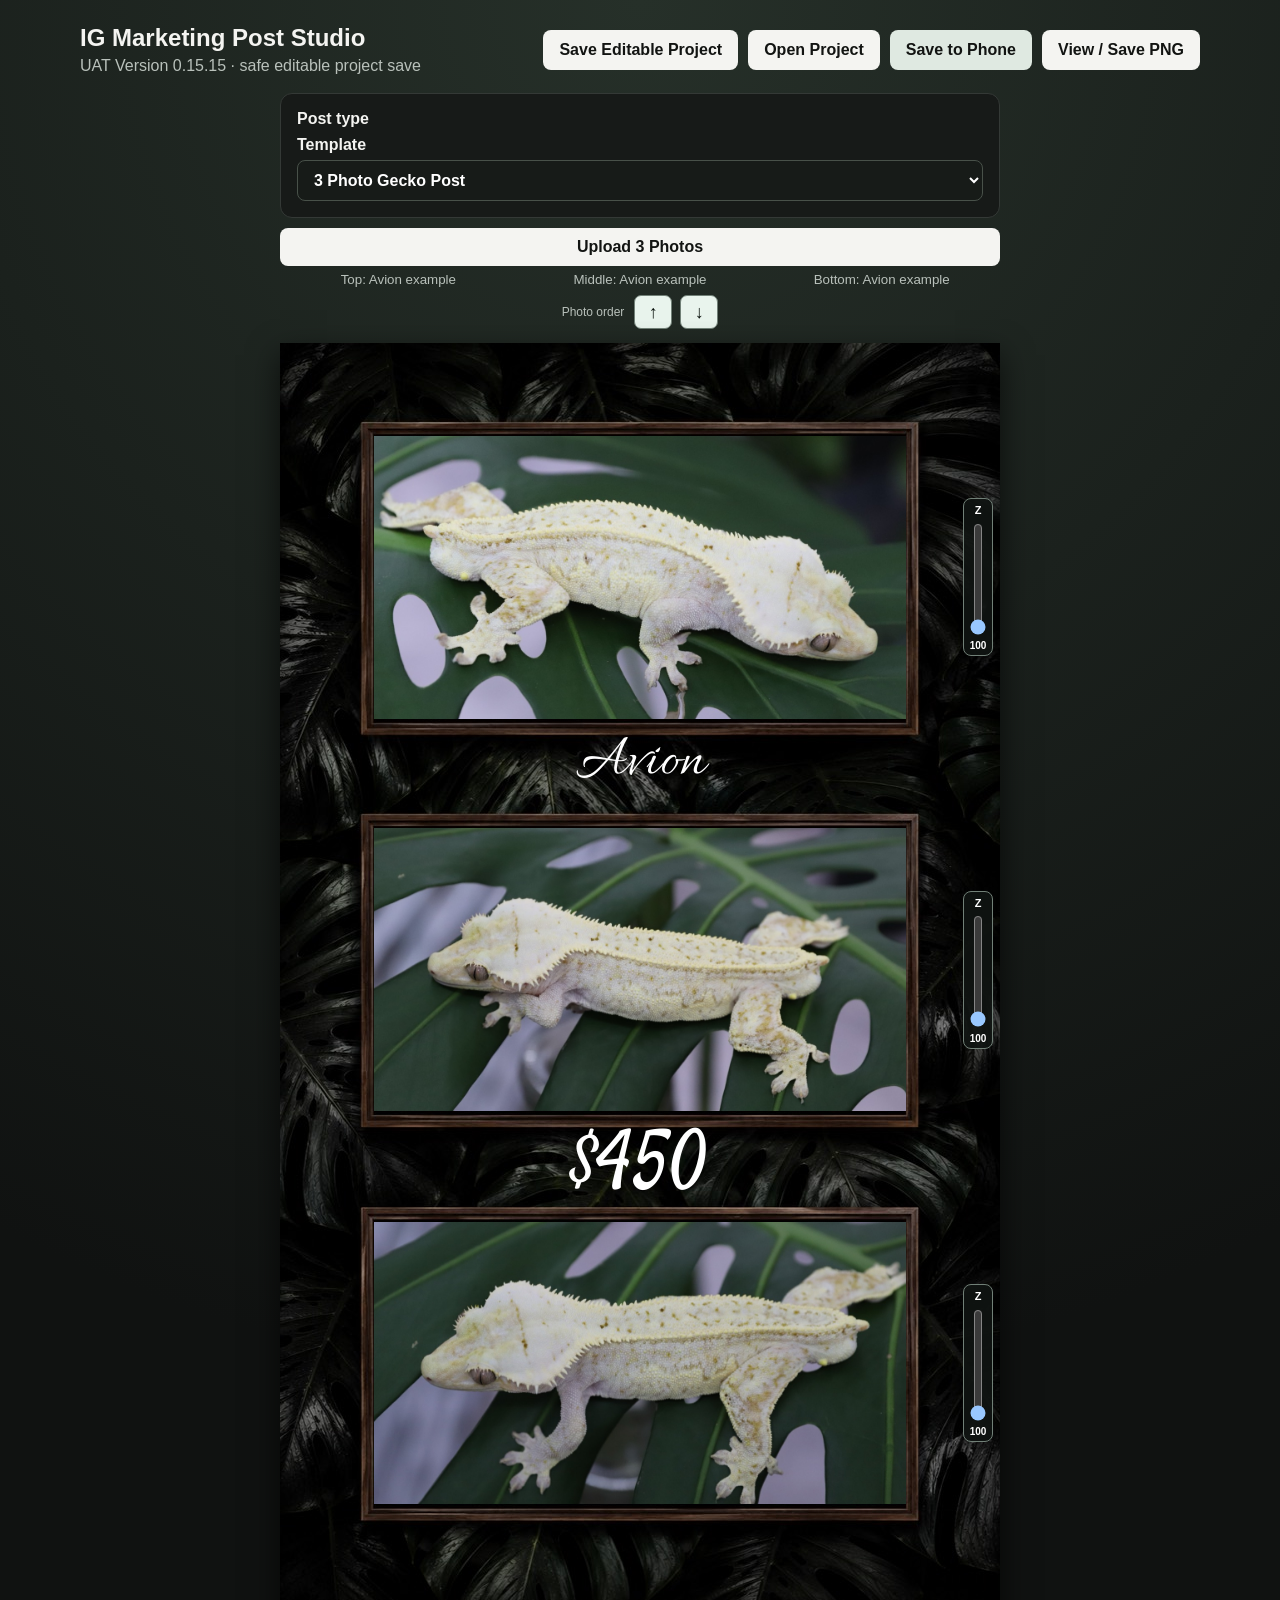
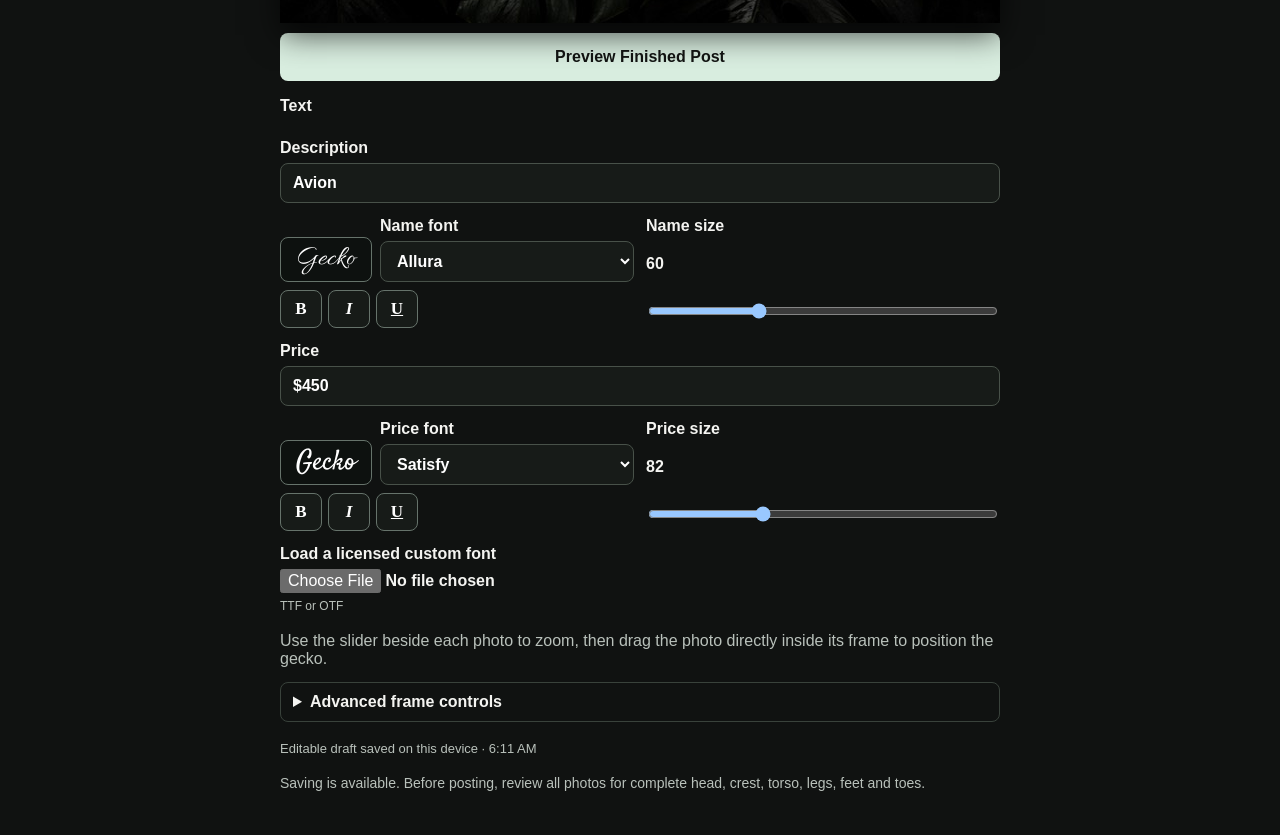
==== commit 0c11f2af: "Add safe editable project saving to UAT" ====
--- a/test-v159.html
+++ b/test-v159.html
@@ -7,7 +7,7 @@
   <meta name="apple-mobile-web-app-capable" content="yes">
   <meta name="apple-mobile-web-app-status-bar-style" content="black-translucent">
   <meta name="apple-mobile-web-app-title" content="CK Stories Test">
-  <title>IG Marketing Post Studio — v0.15.9 Test</title>
+  <title>IG Marketing Post Studio — v0.15.15 UAT</title>
   <link rel="apple-touch-icon" href="assets/apple-touch-icon.png">
   <link rel="preconnect" href="https://fonts.googleapis.com">
   <link rel="preconnect" href="https://fonts.gstatic.com" crossorigin>
@@ -25,7 +25,7 @@
 <body>
   <main><section class="editor">
     <header>
-      <div><h1>IG Marketing Post Studio</h1><p>UAT Version 0.15.14 · text styles and saved preferences</p></div>
+      <div><h1>IG Marketing Post Studio</h1><p>UAT Version 0.15.15 · safe editable project save</p></div>
       <div class="primary-actions"><button id="save-project" type="button">Save Editable Project</button><button id="open-project" type="button">Open Project</button><button id="share" type="button" disabled>Save to Phone</button><button id="export" type="button" disabled>View / Save PNG</button></div>
       <input id="project-file" class="sr-only" type="file" accept=".geckopost,application/json">
     </header>
@@ -49,7 +49,8 @@
     </div>
   </section></main>
   <dialog id="save-preview"><div class="save-preview-card"><h2>Save this image to Photos</h2><p>Press and hold the finished image, then choose <strong>Save to Photos</strong> or <strong>Save Image</strong>.</p><img id="save-preview-image" alt="Finished Instagram Story ready to save"><div class="save-preview-actions"><button id="retry-share" type="button">Open Share Sheet</button><button id="close-preview" type="button">Close</button></div></div></dialog>
-  <script src="app.js?v=159-test"></script>
+  <script src="app.js?v=1515-test"></script>
   <script src="uat-v1510.js?v=1514"></script>
+  <script src="uat-v1515-save.js?v=1515"></script>
 </body>
 </html>
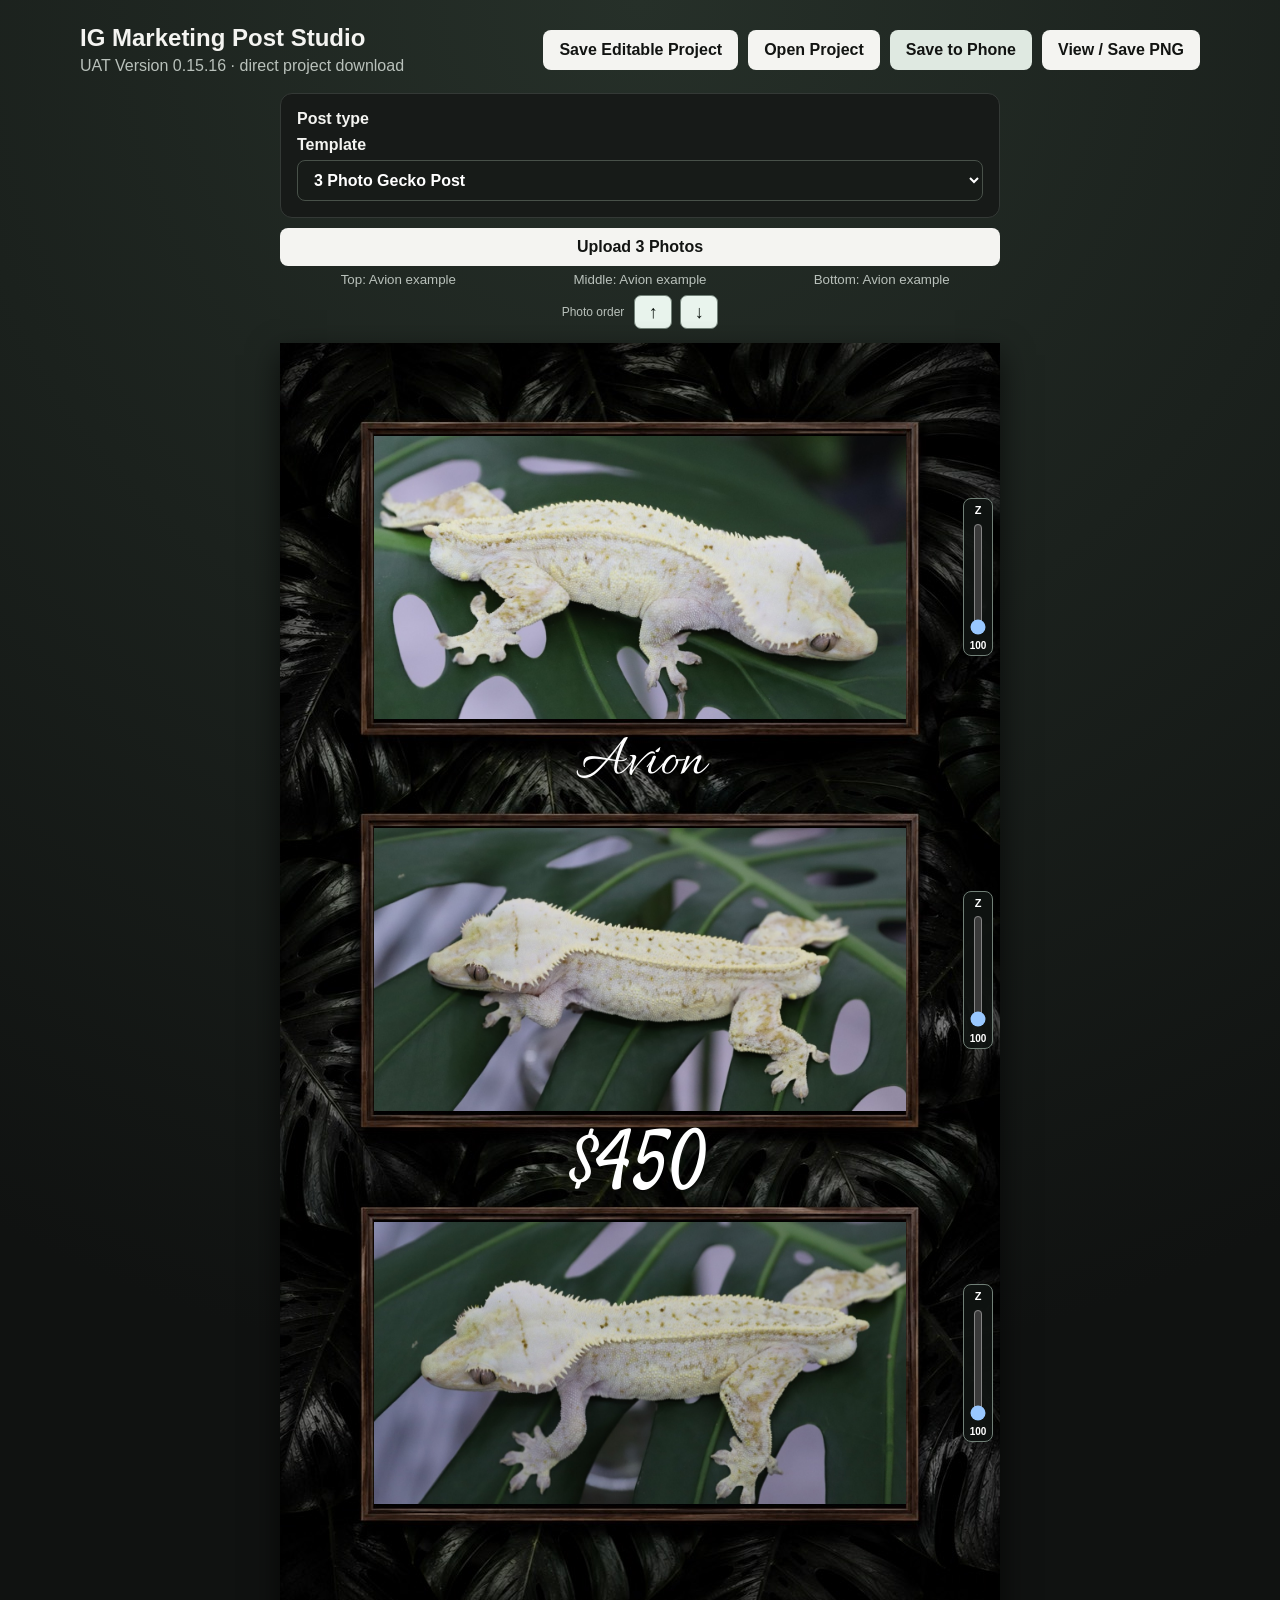
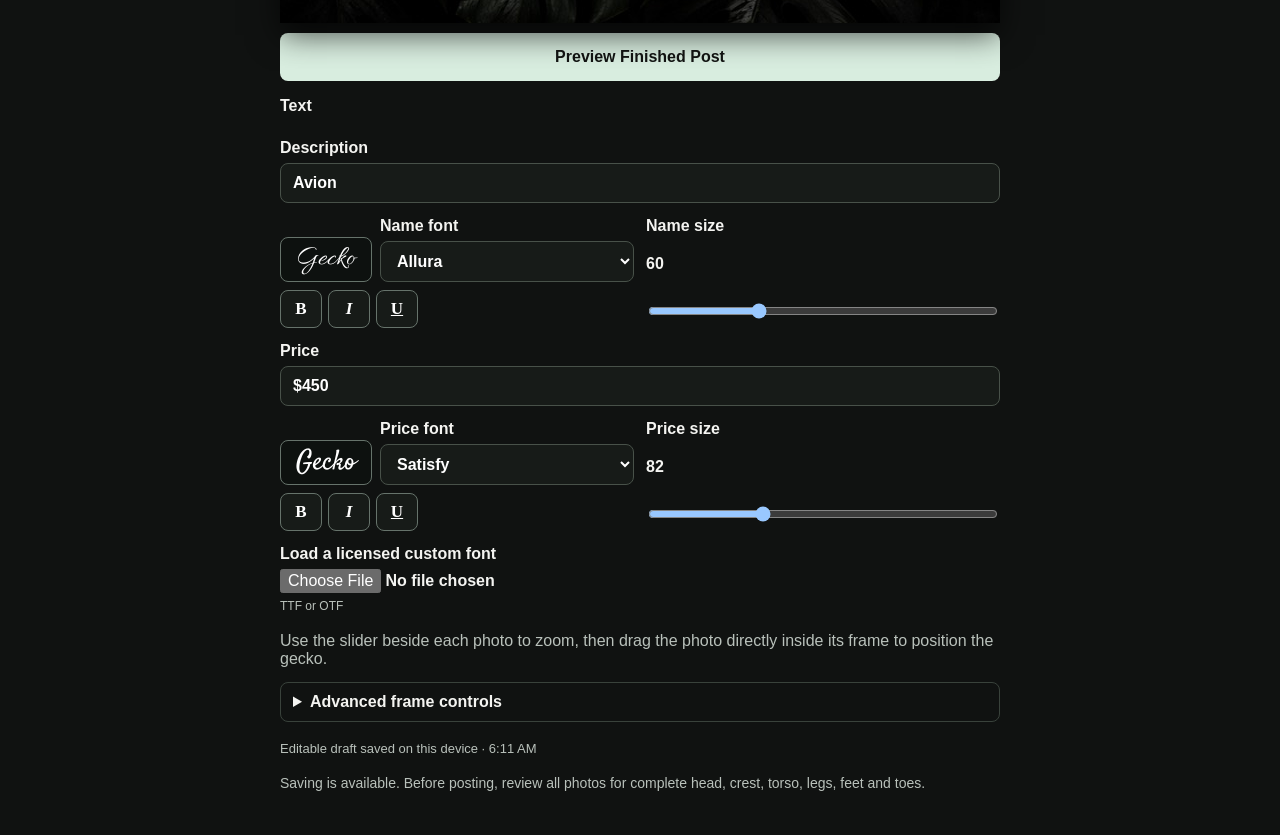
==== commit 55b93575: "Use direct project downloads in UAT" ====
--- a/test-v159.html
+++ b/test-v159.html
@@ -7,7 +7,7 @@
   <meta name="apple-mobile-web-app-capable" content="yes">
   <meta name="apple-mobile-web-app-status-bar-style" content="black-translucent">
   <meta name="apple-mobile-web-app-title" content="CK Stories Test">
-  <title>IG Marketing Post Studio — v0.15.15 UAT</title>
+  <title>IG Marketing Post Studio — v0.15.16 UAT</title>
   <link rel="apple-touch-icon" href="assets/apple-touch-icon.png">
   <link rel="preconnect" href="https://fonts.googleapis.com">
   <link rel="preconnect" href="https://fonts.gstatic.com" crossorigin>
@@ -25,7 +25,7 @@
 <body>
   <main><section class="editor">
     <header>
-      <div><h1>IG Marketing Post Studio</h1><p>UAT Version 0.15.15 · safe editable project save</p></div>
+      <div><h1>IG Marketing Post Studio</h1><p>UAT Version 0.15.16 · direct project download</p></div>
       <div class="primary-actions"><button id="save-project" type="button">Save Editable Project</button><button id="open-project" type="button">Open Project</button><button id="share" type="button" disabled>Save to Phone</button><button id="export" type="button" disabled>View / Save PNG</button></div>
       <input id="project-file" class="sr-only" type="file" accept=".geckopost,application/json">
     </header>
@@ -51,6 +51,6 @@
   <dialog id="save-preview"><div class="save-preview-card"><h2>Save this image to Photos</h2><p>Press and hold the finished image, then choose <strong>Save to Photos</strong> or <strong>Save Image</strong>.</p><img id="save-preview-image" alt="Finished Instagram Story ready to save"><div class="save-preview-actions"><button id="retry-share" type="button">Open Share Sheet</button><button id="close-preview" type="button">Close</button></div></div></dialog>
   <script src="app.js?v=1515-test"></script>
   <script src="uat-v1510.js?v=1514"></script>
-  <script src="uat-v1515-save.js?v=1515"></script>
+  <script src="uat-v1515-save.js?v=1516"></script>
 </body>
 </html>
